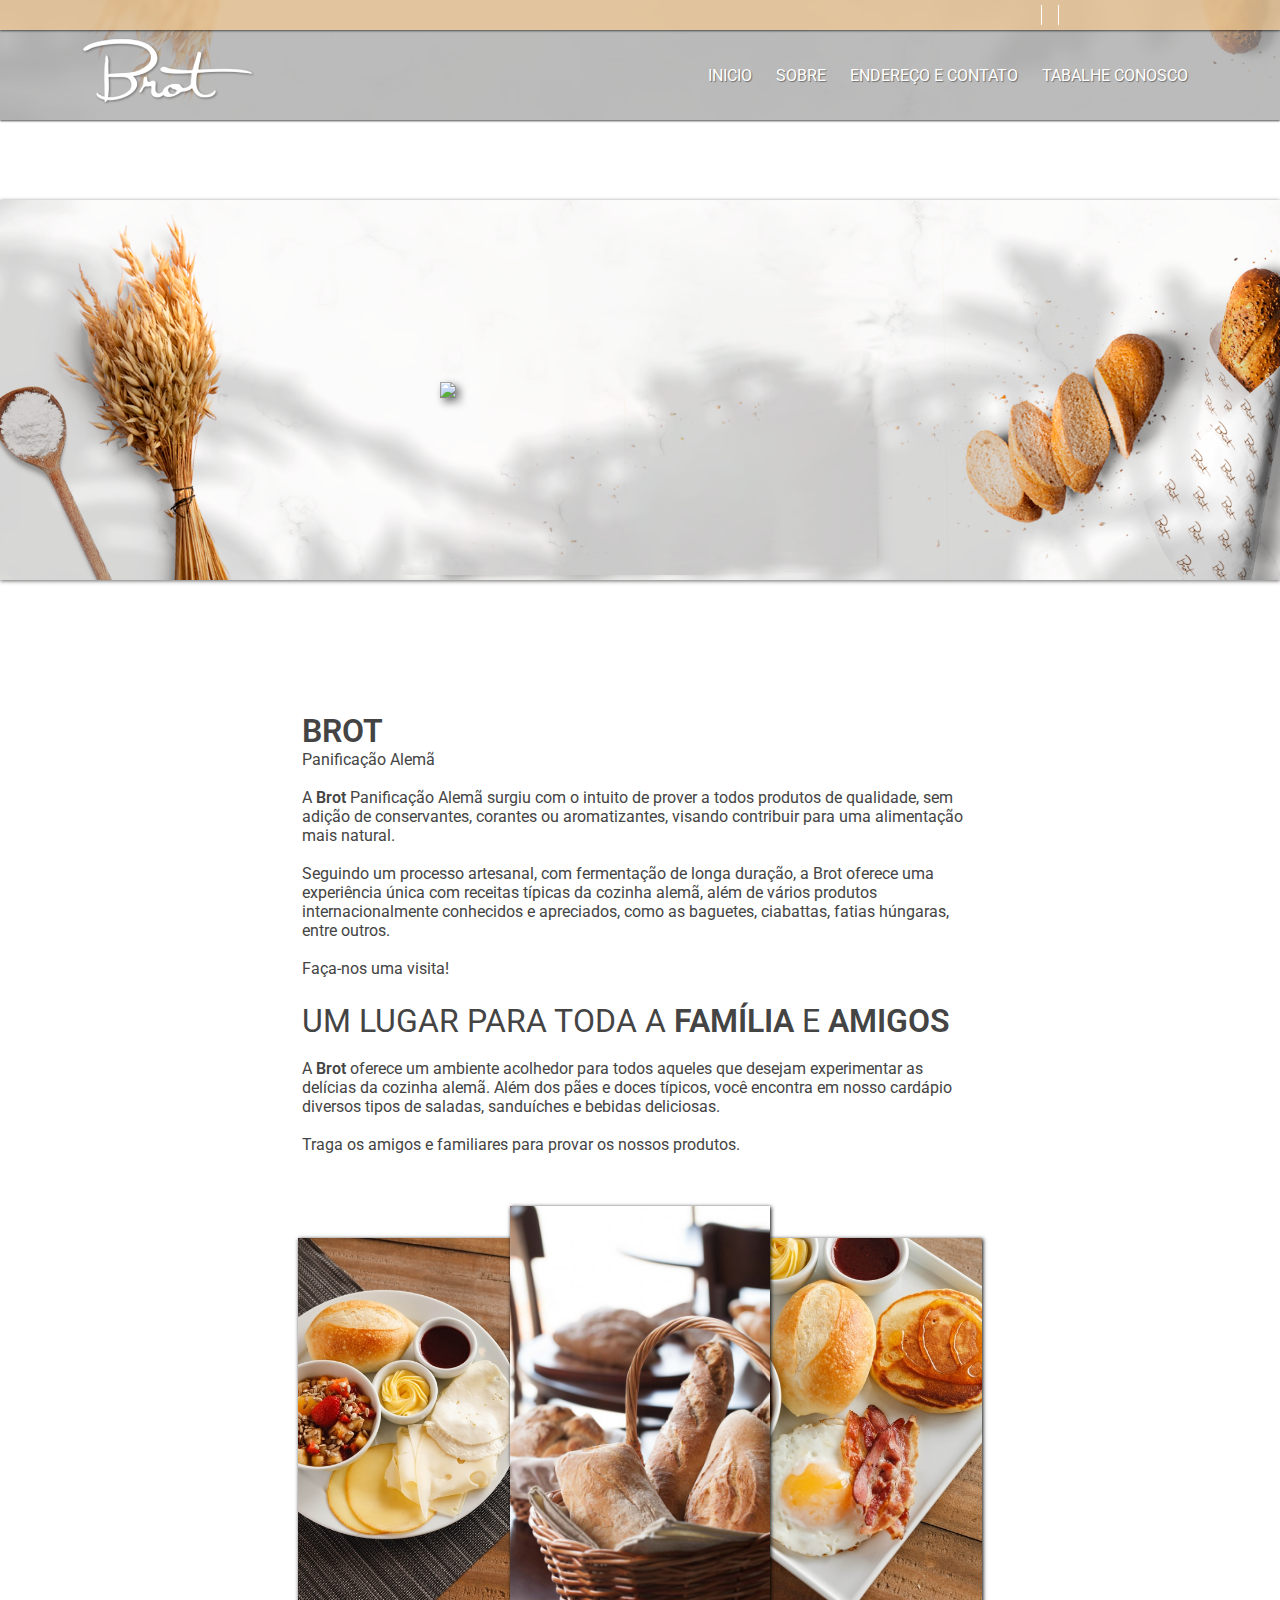
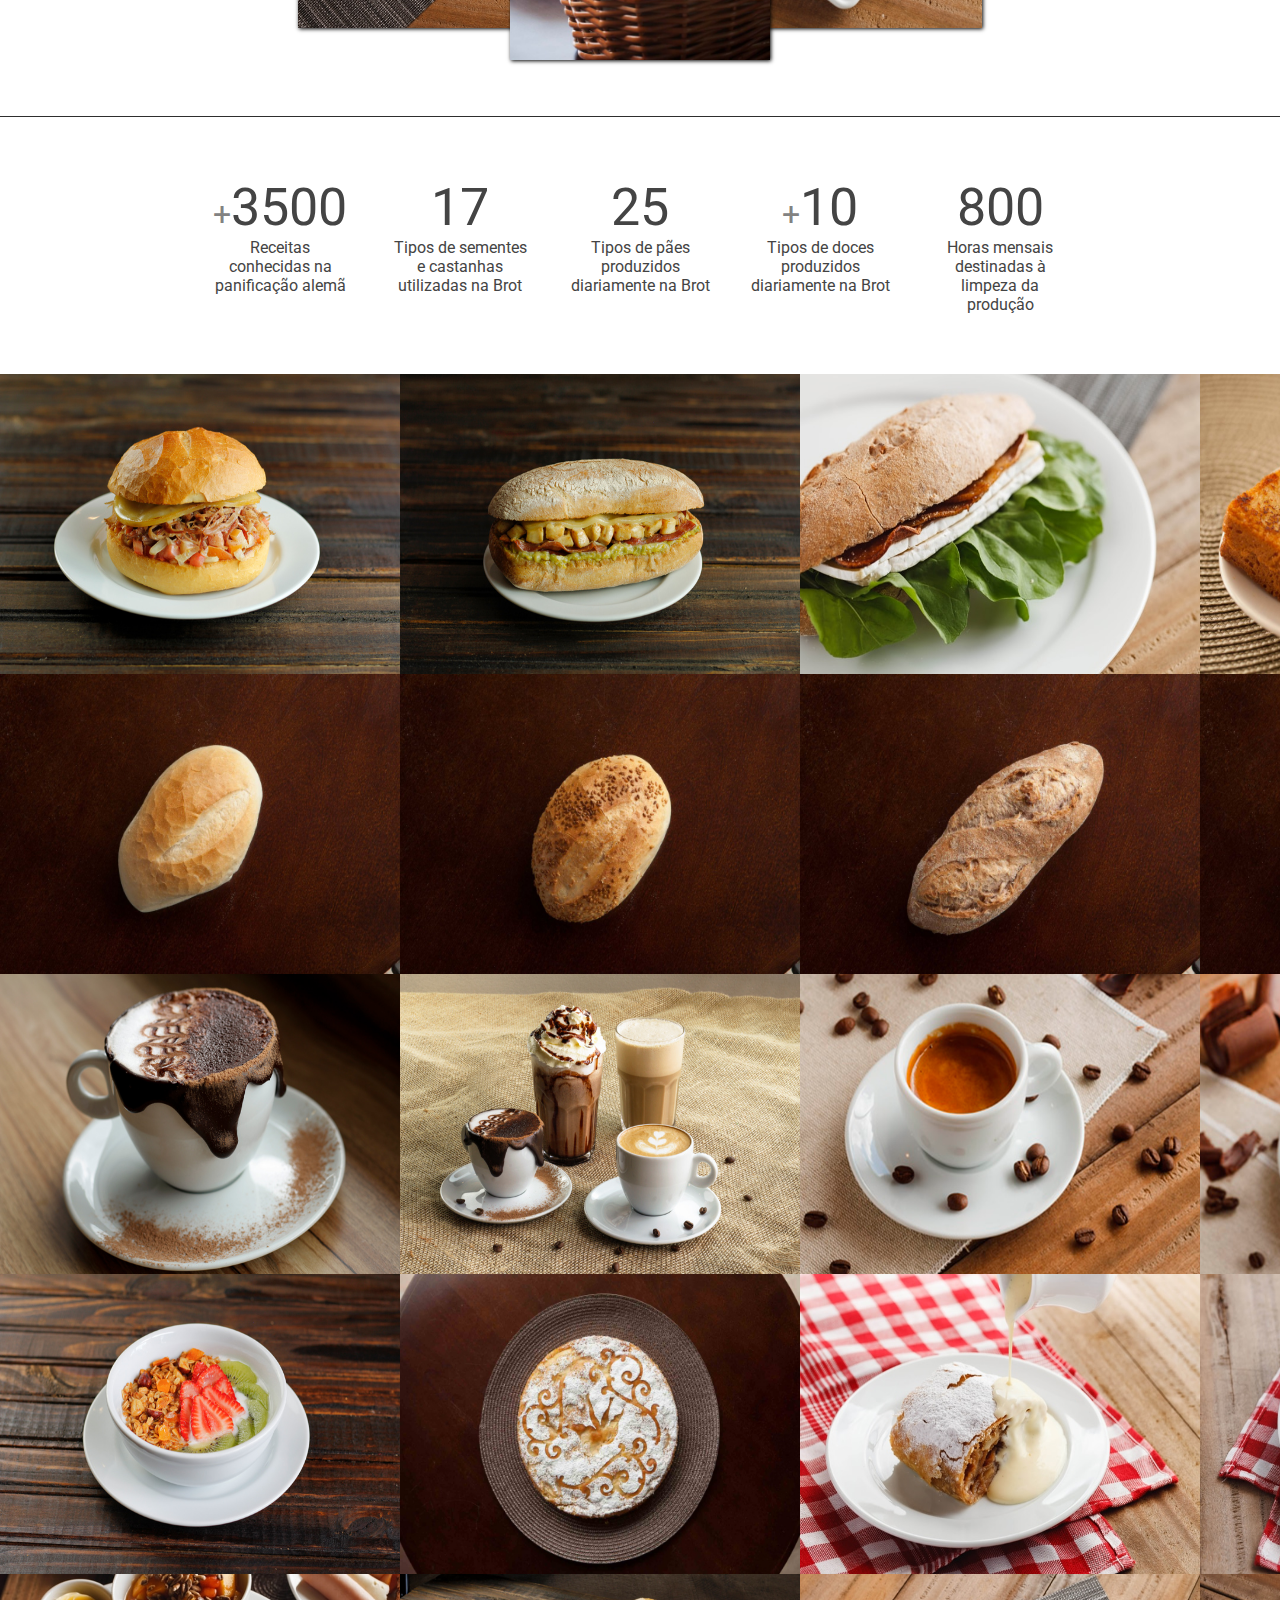
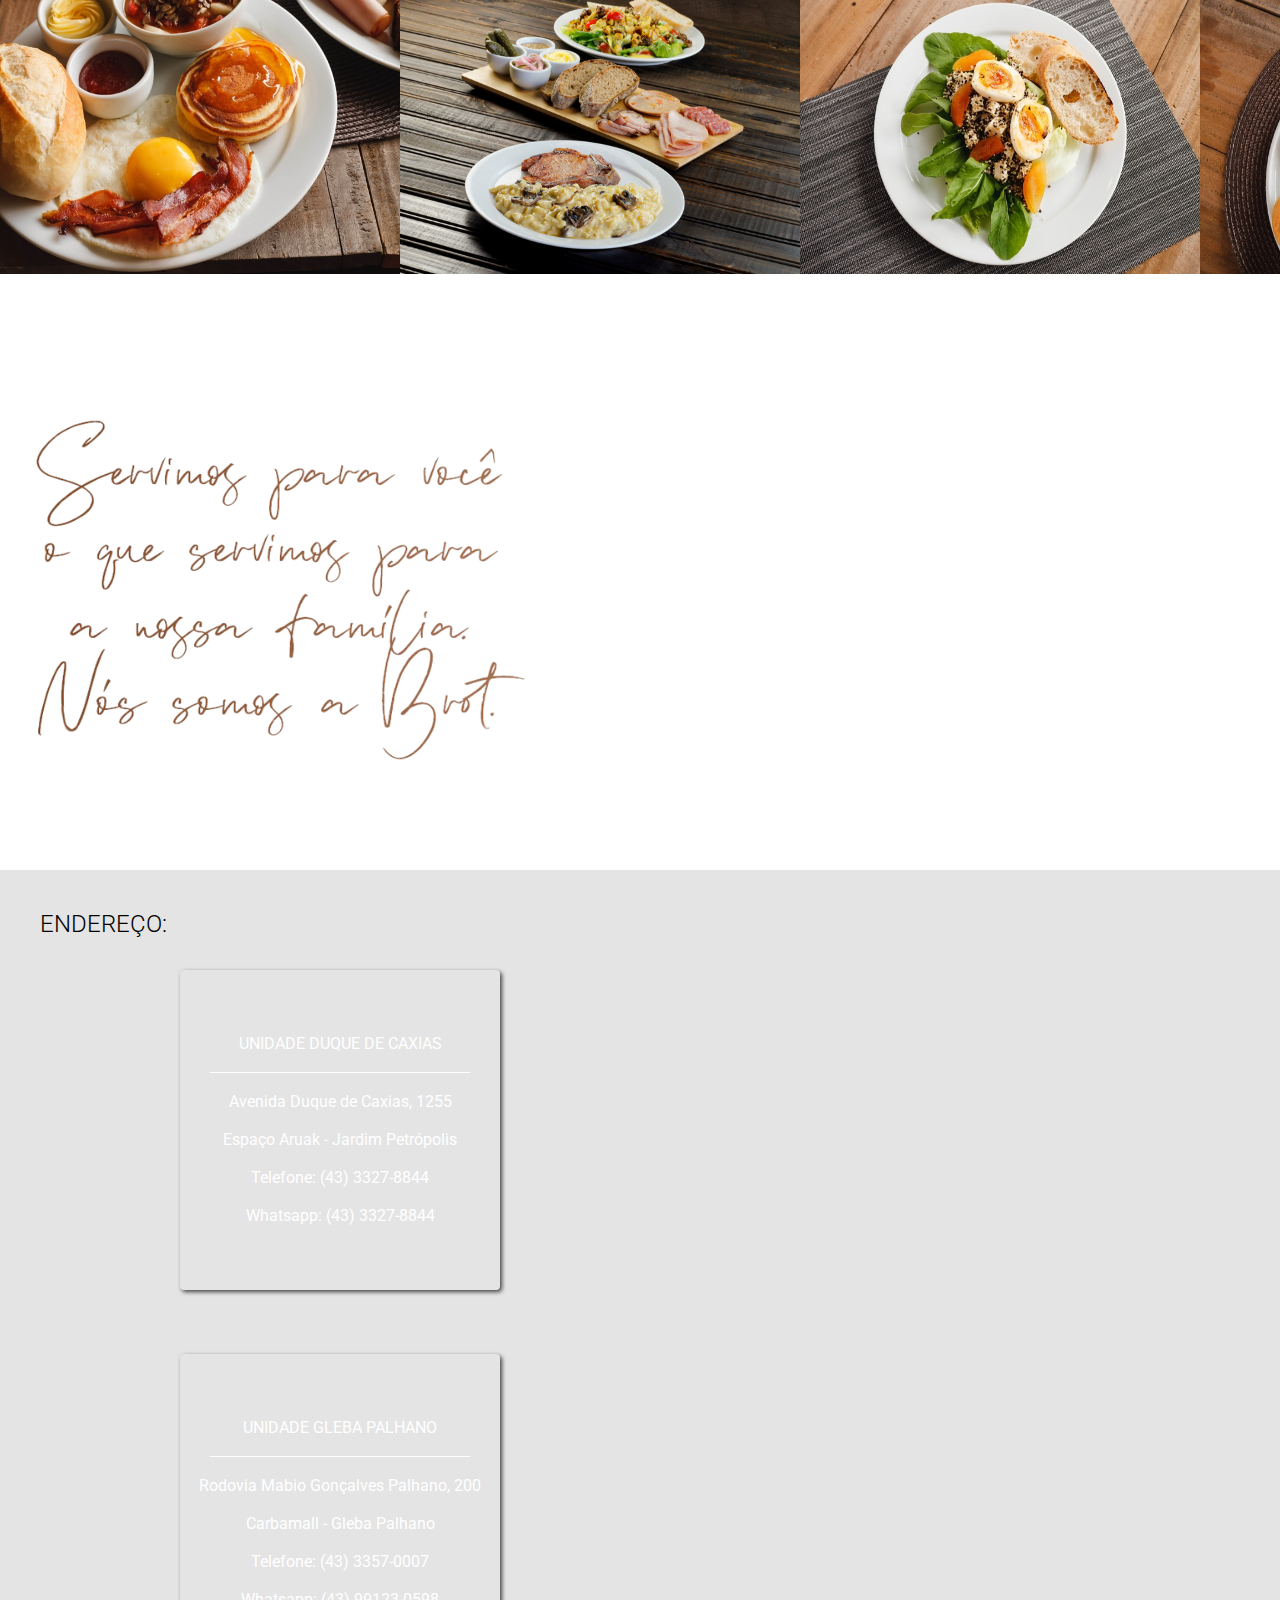
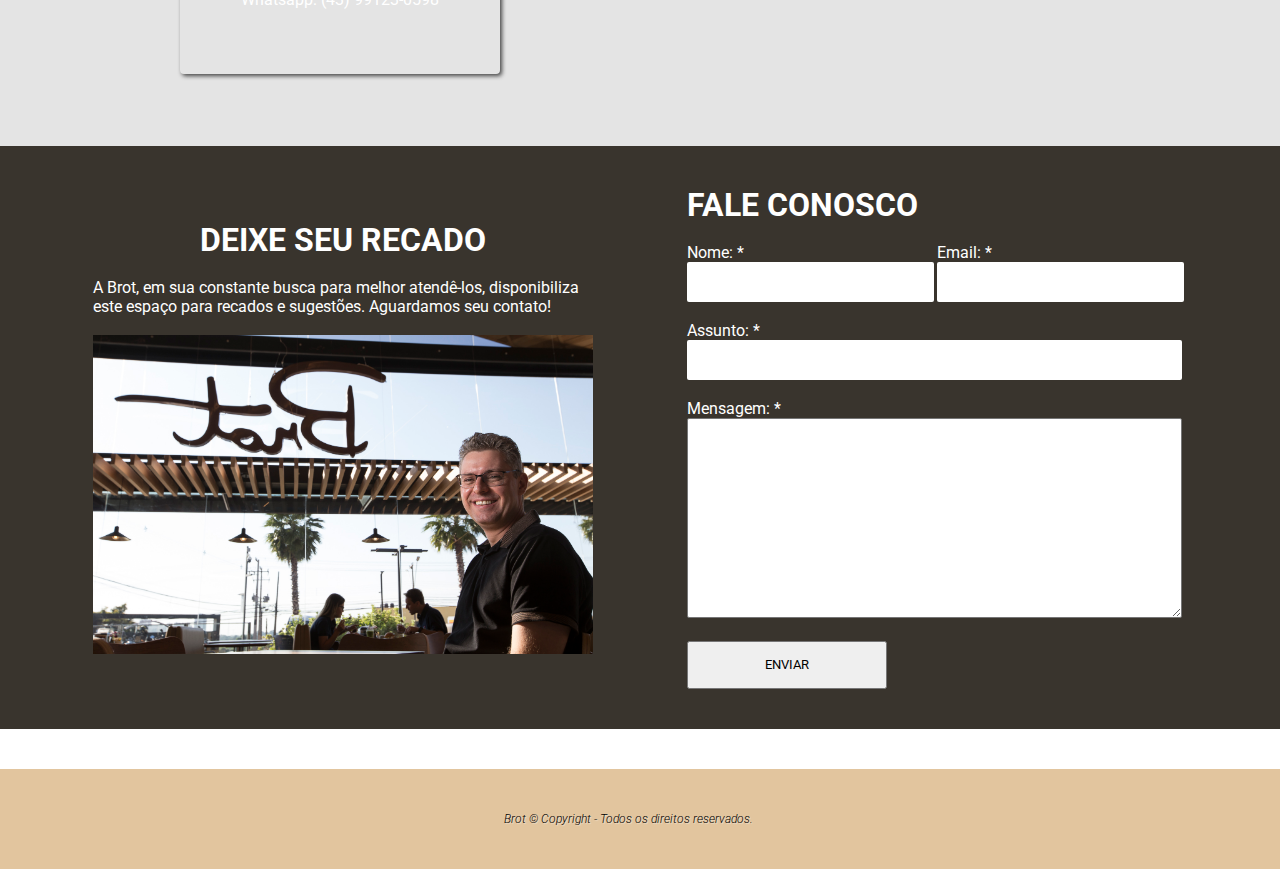
==== index.html @ 43bfd968 "update" ====
<!DOCTYPE html>
<html lang="en">
<head>
    <meta charset="UTF-8">
    <meta http-equiv="X-UA-Compatible" content="IE=edge">
    <meta name="viewport" content="width=device-width, initial-scale=1.0">
    <!-- <meta name="format-detection" content="telephone=no"> -->
    <link rel="stylesheet" href="styles/index.css">
    <link rel="stylesheet" href="https://cdnjs.cloudflare.com/ajax/libs/font-awesome/6.3.0/css/all.min.css" integrity="sha512-SzlrxWUlpfuzQ+pcUCosxcglQRNAq/DZjVsC0lE40xsADsfeQoEypE+enwcOiGjk/bSuGGKHEyjSoQ1zVisanQ==" crossorigin="anonymous" referrerpolicy="no-referrer" />

    <title>Brot - Panificação Alemã</title>
</head>
<body>
    <div class="container-home">
        <nav id="navhome" clas="navbar">
            
            <div id="navbar-top">
                <ul>
                    <li><a href="https://www.facebook.com/brot.londrina"><i class="fa-brands fa-facebook-f"></i></a></li>
                    <div id="division-navtop"></div>
                    <li><a href="https://www.facebook.com/brot.londrina"><i class="fa-brands fa-instagram"></i></a></li>
                    <div id="division-navtop"></div>
                    <li><a href="https://www.facebook.com/brot.londrina"><i class="fa-brands fa-youtube"></i></a></li>
                </ul>
      
            </div>
            <div id="navbar-bottom">
                <div id="navbar-logo">
                    <img src="./assets/imgs/brotWhiteLogo.png"/>
                </div>
                <div id="navbar-list">
                    <ul>
                        <li><a href="#container-home">INICIO</a></li>
                        <li><a href="#content-about">Sobre</a></li>
                        <li><a href="#content-address">Endereço e contato</a></li>
                        <li>Tabalhe Conosco</li>
                    </ul>
                </div>
                <div id="navbar-list-hidden">
                    <i class="fa-solid fa-bars"></i>
                </div>
            </div>
        </nav>

        <div id="content">
            <div id="content-hero">
                <!-- <img src="./assets/imgs/Horarios-madeira.png"> -->
                <img src="./assets/imgs/novoshorarios.png">
                <!-- <img src="./assets/imgs/BrotMob.png"> -->
            </div>


            <div id="content-about">
          
                <div id="content-about-left">
                    <div id="content-about-left-top">
                        <h1><span>BROT</span></h1>
                        <p>Panificação Alemã</p>
                        <br>
                        <p>A <span>Brot</span> Panificação Alemã surgiu com o intuito de prover a todos produtos de qualidade, sem adição de conservantes, corantes ou aromatizantes, visando contribuir para uma alimentação mais natural.
                            <br><br>
                            Seguindo um processo artesanal, com fermentação de longa duração, a Brot oferece uma experiência única com receitas típicas da cozinha alemã, além de vários produtos internacionalmente conhecidos e apreciados, como as baguetes, ciabattas, fatias húngaras,  entre outros.
                            <br><br>
                            Faça-nos uma visita!
                        </p>
                    </div>
                    <div id="content-about-left-bottom">
                        <h1>UM LUGAR PARA TODA A <span>FAMÍLIA</span> E <span>AMIGOS</span></h1>
                        <br>
                        <p>A <span>Brot</span> oferece um ambiente acolhedor para todos aqueles que desejam experimentar as delícias da cozinha alemã. Além dos pães e doces típicos, você encontra em nosso cardápio diversos tipos de saladas, sanduíches e bebidas deliciosas.
                            <br><br>
                            Traga os amigos e familiares para provar os nossos produtos.
                        </p>
                    </div>
                 
            
                  
                </div>
                <div id="content-about-right">
                    <img src="./assets/imgs/plate-about.jpg">
                    <img src="./assets/imgs/bread-about.jpg">
                    <img id="back" src="./assets/imgs/panqueca-about.jpg">
                   
                   
                </div>
          
            </div>
            <div id="division-about"></div>
            <div id="content-about-complement">
                <div id="about-item">
                    <h1><span>+</span>3500</h1>
                    <p>Receitas conhecidas na panificação alemã</p>
                </div>
                <div id="about-item">
                    <h1>17</h1>
                    <p>Tipos de sementes e castanhas utilizadas na Brot</p>
                </div>
                <div id="about-item">
                    <h1>25</h1>
                    <p>Tipos de pães produzidos diariamente na Brot</p>
                </div>
                <div id="about-item">
                    <h1><span>+</span>10</h1>
                    <p>Tipos de doces produzidos diariamente na Brot</p>
                </div>
                <div id="about-item">
                    <h1>800</h1>
                    <p>Horas mensais destinadas à limpeza da produção</p>
                </div>

            </div>

            <div id="content-menu">
                <!-- <p>Nossos lanches</p> -->

                <div id="list-content-menu">
                    <img src="./assets/imgs/Eisbeinsemmel-1249.jpg">
                    <img src="./assets/imgs/Chicken-Avocado.jpg">
                    <img src="./assets/imgs/vegetarisch.jpg">
                    <img src="./assets/imgs/schinkenPaodeForma.jpg" >   
                    <img src="./assets/imgs/ovo_frito.jpg" >
                    <img src="./assets/imgs/Brot-Pork-Burguer.jpg" >
                    <img src="./assets/imgs/bratwurst.jpg" >
                    <img src="./assets/imgs/mortadellasemmel.jpg" >
                    <img src="./assets/imgs/pestogemuse.jpg" >
                    <img src="./assets/imgs/salgadodeSalsichaViena.jpg" >
                    <img src="./assets/imgs/salamibrot.jpg" >
                    <img src="./assets/imgs/leberkassemmel.png" >
                    <img src="./assets/imgs/wienerwurstComMostarda.jpg" >
                    <img src="./assets/imgs/wienerwurstComCatChup.jpg" >
                    <img src="./assets/imgs/bratensemmel.jpg" >
                </div>
                <div id="list-content-menu">
                    <img src="./assets/imgs/paofrances.jpg">
                    <img src="./assets/imgs/paofrancesgergelimSesamsemmel.jpg">
                    <img src="./assets/imgs/baguettenozes.jpg">
                    <img src="./assets/imgs/paointegralSementeGirassol.jpg">
                    <img src="./assets/imgs/paoComMalte.jpg">
                    <img src="./assets/imgs/baguetteCenteio.jpg">
                    <img src="./assets/imgs/baguette.jpg">
                    <img src="./assets/imgs/paodeForma.jpg">
                    <img src="./assets/imgs/paoIntegraldeBatata.jpg">
                    <img src="./assets/imgs/panetonefrutas.jpg">
                    <img src="./assets/imgs/chocotone.jpg">
                </div>
                <div id="list-content-menu">
                    <img src="./assets/imgs/Chocolate-Quente.jpg" >
                    <img src="./assets/imgs/Cafes.jpg" >              
                   
                    
                    <img src="./assets/imgs/cafenormal.png" >              
                    <img src="./assets/imgs/cappuchino.png" >              
                    <img src="./assets/imgs/cafesGelados.jpg" >
                    <img src="./assets/imgs/sucosSmoothies.jpg.png" >
                    <img src="./assets/imgs/Sucos.jpg" >
                    <img src="./assets/imgs/Cafe.jpg" >
                </div>
                <div id="list-content-menu">
                    <img src="./assets/imgs/iogurtegranola.jpg" >
                    <img src="./assets/imgs/bolodeMaca.jpg" >
                    <img src="./assets/imgs/strudelmaca.jpg" >
                    <img src="./assets/imgs/kaiserschmarrn.jpg" >
                    <img src="./assets/imgs/bolomorango.jpg" >
                    <img src="./assets/imgs/bolobanana.jpg" >
                    <img src="./assets/imgs/iogurtegran.png" >
                </div>
                <div id="list-content-menu">
                    <img src="./assets/imgs/panquecaamericana.jpg" >
                    <img src="./assets/imgs/brunch.jpg" >
                    <img src="./assets/imgs/quinoasalat.jpg" >
                    <img src="./assets/imgs/combo.jpg" >
                    <img src="./assets/imgs/cafecompleto.jpg" >

                    
                </div>
            </div>



            <div id="content-video">
                <img id="escrita" src="./assets/imgs/Text2.png">
                <iframe width="680" height="420" src="https://www.youtube.com/embed/-ZihiBGHAbg" frameborder="0" allow="accelerometer; autoplay; encrypted-media; gyroscope; picture-in-picture" allowfullscreen></iframe>

            </div>

            <div id="content-address">
                <h2>ENDEREÇO:</h2>
                <div id="content-address-imgs">
                    <div id="content-address-duque">
                        <div id="content-lousa">
                            <p>UNIDADE DUQUE DE CAXIAS</p>
                            <br>
                            <div id="division-lousa"></div>
                            <br>
                            <p>Avenida Duque de Caxias, 1255</p>
                            <br>
                            <p>Espaço Aruak - Jardim Petrópolis</p>
                            <br>
                            <p><i class="fa-solid fa-phone"></i> Telefone: (43) 3327-8844</p>
                            <br>
                            <p><i class="fa-brands fa-whatsapp"></i> Whatsapp: (43) 3327-8844</p>

                        </div>
              
                        <iframe src="https://www.google.com/maps/embed?pb=!1m18!1m12!1m3!1d7327.202552460159!2d-51.15732086511231!3d-23.330221200000004!2m3!1f0!2f0!3f0!3m2!1i1024!2i768!4f13.1!3m3!1m2!1s0x94eb43135034b8a1%3A0x1718d70eb8b4a6a7!2sBrot%20Restaurante%20e%20Panifica%C3%A7%C3%A3o%20Alem%C3%A3!5e0!3m2!1spt-BR!2sbr!4v1679002321668!5m2!1spt-BR!2sbr" width="600" height="300" style="border:0;" allowfullscreen="" loading="lazy" referrerpolicy="no-referrer-when-downgrade"></iframe>
                    </div>
                    <div id="content-address-palhano">
                        <div id="content-lousa">
                            <p>UNIDADE GLEBA PALHANO</p>
                            <br>
                            <div id="division-lousa"></div>
                            <br>
                            <p>Rodovia Mabio Gonçalves Palhano, 200</p>
                            <br>
                            <p>Carbamall - Gleba Palhano</p>
                            <br>
                            <p><i class="fa-solid fa-phone"></i> Telefone: (43) 3357-0007</p>
                            <br>
                            <p><i class="fa-brands fa-whatsapp"></i> Whatsapp: (43) 99123-0598</p>

                        </div>
                        <iframe src="https://www.google.com/maps/embed?pb=!1m14!1m8!1m3!1d7326.762682960271!2d-51.185816!3d-23.338195!3m2!1i1024!2i768!4f13.1!3m3!1m2!1s0x94eb5cca6d7da28d%3A0x966e1239555a9975!2sCarrefour%20Hipermercado%20Londrina!5e0!3m2!1spt-BR!2sbr!4v1679002800292!5m2!1spt-BR!2sbr" width="600" height="300" style="border:0;" allowfullscreen="" loading="lazy" referrerpolicy="no-referrer-when-downgrade"></iframe>
                    </div>
                   

                </div>
                
            </div>
            <div id="content-recado">
                <div id="content-recado-left">
                    <h1>DEIXE SEU RECADO</h1>
                    <br>
                    <p>A Brot, em sua constante busca para melhor atendê-los, disponibiliza este espaço para recados e sugestões. Aguardamos seu contato!</p>
                   
                    <br>
                    <img src="./assets/imgs/brotRecado.jpg">
                </div>
                <div id="content-recado-right">
                    <form>
                        <h1>FALE CONOSCO</h1>
                        <br>
                        <div id="name-email">
                            <label for="">Nome: * 
                                <input type="text">
                            </label>
                            <label for="">Email: * 
                                <input type="email">
                            </label>
                        </div>
                        <br>
                        <label for="">Assunto: * 
                            <input type="text">
                        </label>
                        <br>
                        <label for="">Mensagem: * 
                            <textarea></textarea>
                        </label>
                        <br>
                        <button id="form-btn" type="submit">ENVIAR</button>
                    </form>
                </div>
    
            </div>



        </div>

        <footer>
            <p>Brot © Copyright - Todos os direitos reservados.</p>

            <i class="fa-brands fa-facebook-f"></i>

            <i class="fa-brands fa-instagram"></i>
           
            <i class="fa-brands fa-youtube"></i>
        </footer>
    </div>
    
</body>
</html>
---- styles/index.css ----
@import url('https://fonts.googleapis.com/css2?family=Roboto:ital,wght@0,100;0,300;0,400;0,500;0,700;0,900;1,100;1,300;1,400;1,500;1,700;1,900&display=swap');

* {
    font-family: 'Roboto';
    margin: 0;
    padding: 0;
    scroll-behavior: smooth;
    box-sizing: border-box;
}

#navhome {
    width: 100%;
 background: url(../assets/imgs/Bannercontrario.png);
 background-size: cover;
 background-position: bottom;
    height: 120px;
    box-shadow: 0px 1px 2px rgba(0, 0, 0, 0.7);
}

#navbar-top {

    display: flex;
    background-color: rgba(223, 191, 148, 0.9);
    width: 100%;
    height: 30px;
    box-shadow: 0px 1px 2px rgba(0, 0, 0, 0.6);
    backdrop-filter: blur(2px);
    justify-content: right;
}

#navbar-top ul { 
font-size: 16px;
display: flex; 
color: white; 
display: flex;
justify-content: center;
align-items: center;
margin-right: 16vw;
}
#navbar-top ul #division-navtop {
    width: 1px;     
    height: 20px;
    background-color: white;
}
#navbar-top ul li {padding: 8px; list-style: none; cursor: pointer;}

#navbar-bottom {
    display: flex;
    width: 100%;
    align-items: center;
    justify-content: center;
    height: 90px;
    /* background-color: orange; */
    justify-content: space-between;
    padding: 0px 80px;
    background-color: rgba(160, 160, 160, 0.7);
    
}

#navbar-logo {
    /* background-color: red; */
    height: 100%;
    /* width: 300px; */
}
#navbar-logo img {
    width: 200px;
    filter: drop-shadow(1px 1px 1px rgba(0, 0, 0, 0.4));
}

#navbar-list {
    display: flex;
    /* background-color: purple; */
    height: 100%;
    align-items: center;
    justify-content: center;
    color: white;

}
#navbar-list ul {
    display: flex; height: 100%;
/* background-color: green; */
align-items: center;
}
#navbar-list ul li {
    text-transform: uppercase;
    list-style: none;
    padding: 12px;
    /* background-color: white; */
    display: flex;
    justify-content: center;
    height: 100%;
    align-items: center ;
    text-shadow: 1px 1px 1px rgba(0, 0, 0, 0.4);
    transition: 0.4s;
}
#navbar-list ul li:hover {
    background-color: rgba(245, 245, 245, 0.5);
}
#navbar-list ul li a {
    color: white;
    text-decoration: none;
}

#navbar-list-hidden {
    display: none;
    color: white;
    font-size: 24px;
    text-shadow: 1px 1px 1px rgba(0, 0, 0, 0.4);
}


#content {
    /* background-color: red; */
    width: 100%;
    display: flex;
    flex-wrap: wrap;
    justify-content: center;
    /* height: 100px; */
}


#content-hero {
    margin-top: 80px;
    display: flex;
    justify-content: center;
    align-items: center;
    width: 100%;
    /* box-shadow: 0px -2px 4px rgba(0, 0, 0, 0.6); */
    box-shadow: 0px 1px 4px rgba(0, 0, 0, 0.6);
    height: 380px;
    /* border-top: 1px solid rgba(15, 15, 15, 0.4); */
    background-repeat: no-repeat;
    background: url(../assets/imgs/Bannernormal.png);
    background-position: center;
    background-size: cover;
    /* overflow-x:scroll; */
    transition: 0.4s;
    

}

#content-hero img {
    width: 400px;
    filter: drop-shadow(4px 4px 4px rgba(0, 0, 0, 0.615));
    transition: 0.4s;

}
/* #content-hero img:hover {
    scale: 1.2;
} */

#content-about {
    width: 100%;
    display: flex;
    flex-wrap: wrap;
    justify-content: space-evenly;
    /* align-items: center; */
    padding: 80px;
    margin-top: 40px;
    /* background-color: rgba(223, 191, 148, 0.4); */
    /* flex-direction: column; */
}
#content-about-first {display: flex;flex-wrap: wrap;}
#content-about-left, #content-about-right {
    display: flex;
    flex-direction: column;
    max-width: 700px;
    /* text-align: justify; */
    /* margin: 24px; */
    color: rgb(68, 68, 68)
}
#content-about-left-top, #content-about-left-bottom {
    margin: 12px;
    /* background-color: red; */
}
#content-about-right {
    display: flex;
    align-items: center;
    flex-direction: row;
    justify-content: center;
    
    /* background-color: rgba(255, 0, 0, 0.598); */
    width: 800px;
}
#content-about-right img {
    width: 260px;
    margin: -24px;
    box-shadow: 1px 1px 4px black;
    transition: 0.4s;
}
#content-about-right img:hover {
    scale: 1.2;
}

#content-about-left h1, #content-about-right h1 {font-weight: 400;}
#content-about-left h1 span, #content-about-right h1 span {font-weight: 600;}
#content-about-left p span, #content-about-right p span {font-weight: 600;}

#division-about {
    width: 100%;
    height: 1px;
    background-color: rgb(46, 46, 46);
}

#content-about-complement {
    width: 100%;
    color: rgb(68, 68, 68);
    display: flex;
    justify-content: center;
    margin-top: 40px;
    flex-wrap: wrap;
}
#about-item {
    width: 140px;
    text-align: center;
    margin: 20px;
    transition: 0.4s;
}

#about-item:hover {
    scale: 1.2;
}

#about-item h1 {
    font-size: 52px;
    font-weight: 400;
}

#about-item h1 span {
    font-size: 32px;
      color: rgb(130, 130, 130);
}







#content-menu {
    display: flex;
    width: 100%;
    flex-direction: column;
    /* height: 500px; */
    background-color: antiquewhite;
    margin-top: 40px;
    /* align-items: center; */
}
#content-menu p {margin: 24px}
#list-content-menu {
    display: flex;
    overflow-x: scroll;
}
#list-content-menu img {
    width: 400px;
    height: 300px;
}
#content-video {
    width: 100%;
    /* background-color: rgba(223, 191, 148, 0.4); */
    /* background: url(../assets/imgs/bread-1.jpg); */
    background-repeat: no-repeat;
    background-size: cover;
    display: flex;
    justify-content: space-evenly;
    margin-top: 40px;
    align-items: center;
    flex-wrap: wrap;
    /* box-shadow: 0px 2px 4px rgba(0, 0, 0, 0.6), inset 0px 2px 0px rgba(0, 0, 0, 0.13); */
}
#back {z-index: -1;}
#escrita {
    width: 500px;
    margin-top: 40px;

}
#content-video iframe {
    margin: 48px 0px;
}
#content-address {
    width: 100%;
    display: flex;
    flex-direction: column;
    /* align-items: center; */
    flex-wrap: wrap;
    justify-content: center;
    padding: 40px 40px;
    margin-top: 40px;
    background-color: rgb(228, 228, 228);
}
#content-address h2 {
    font-weight: 300;
    font-size: 24px;
}
#content-lousa {
    border-radius: 4px;
    background: url(../assets/imgs/lousa.png);
    background-size: cover;
    width: 320px;
    height: 320px;
    box-shadow: 2px 2px 4px rgba(0, 0, 0, 0.7);
    margin: 32px 48px;
    color: white;
    display: flex;
    flex-direction: column;
    text-align: center;

}
#division-lousa {
width: 260px;
height: 1px;
background-color: rgb(255, 255, 255);

}
#content-address img{
    border-radius: 4px;
    width: 350px;
    box-shadow: 2px 2px 4px rgba(0, 0, 0, 0.7);
    margin: 32px 48px;
}
#content-address-imgs {
    width: 100%;
    display: flex;
    flex-direction: column;
    /* background-color: red; */
    justify-content: center;
    flex-wrap: wrap;
    align-items: center;
}
#content-address-imgs div {
    display: flex;
    align-items: center;
    flex-wrap: wrap;
    justify-content: center;
}


#content-recado {
    width: 100%;
    background-color: #39342d;
    color: white;
    padding: 40px 0px;
    display: flex;
    align-items: center;
    justify-content: space-evenly;
    flex-wrap: wrap;

}
#content-recado-right form {
    display: flex;
    flex-direction: column;
    /* background-color: red; */
    width: 500px;
}
#content-recado-left {
    display: flex;
    flex-direction: column;
    justify-content: center;
    align-items: center;

    max-width: 500px;
    /* background-color: red; */
}
#content-recado-left img {
    width: 500px;
}
#name-email {display: flex;}
#name-email label {
    display: flex;
    flex-direction: column;

    width: 100%;

}
#name-email label input {
    width: 10%;
    height: 40px;
    border: none;
    border-radius: 2px;
    
}
#content-recado-right form label input {
    height: 40px;
    border: none;
    width: 99%;
    border-radius: 2px;
}

#content-recado-right form label textarea{ 
    width: 99%;
    border-radius: 2px;
    height: 200px;
}

#content-recado-right form button {
    height: 48px;
    width: 200px;
}

footer {
    width: 100%;
    height: 100px;
    margin-top: 40px;
    background-color: rgba(223, 191, 148, 0.9);
    /* color: white; */
    display: flex;
    justify-content: center;
    align-items: center;
    font-weight: 300;
    font-size: 12px;
    font-style: italic;
    text-shadow: 1px 1px 1px rgba(255, 255, 255, 0.5);
}
footer i {
    margin: 4px;
}
#list-content-menu::-webkit-scrollbar {

    width: 10px;
    height: 8px;
    background-color: #f5f5f5;
    /* border-radius: 0px; */
  }
  
  #list-content-menu::-webkit-scrollbar-thumb {
    background-color:  rgba(223, 191, 148, 0.9);
    /* border-radius: 10px; */
  }
  
  #list-content-menu::-webkit-scrollbar-thumb:hover {
    background-color: #cd9f7a;
  }
  
  @media only screen and (max-width: 1560px) {  
    #content-about-right img {

        margin-top: 40px;
    }
  }
@media only screen and (max-width: 1200px) {    
    #content-hero {
    height: 380px;
    } 
}

@media only screen and (max-width: 800px) { 
    #navbar-list ul{
        display: none;
    }
    #navbar-list-hidden {
        display: flex;
    }
    #content-hero {
        height: 300px;
    }
    #content-hero img {
        width: 320px;
    }
    #content-video {
        /* scale: 0.8; */
    }
    #escrita {
        width: 75%;
        margin-top: 40px;

    }
    #navbar-bottom {
        padding: 0px 40px;
    }
    #content-address-imgs div iframe{
        width: 400px;
    }
    #content-about {
        padding: 40px
    }
    #content-about-right img {
        width: 196px;
        margin-top: 40px;
    }

}

@media only screen and (max-width: 500px) {
    #content-hero {
        height: 180px;
        margin-top: 120px;
        /* box-shadow: 0px 0px 0px black; */
    }
    #content-menu {margin-top: 80px;}
    #content-hero img {
        width: 280px;
    }

    #content-video {margin-top: 40px;}
    #content-address img{
        width: 300px;
        margin: 20px 0px;
    }
    #escrita {
        width: 90%;
        scale: 1;
    }
    #content-address-imgs div iframe{
        width: 300px;
    }
    #content-address{  
        padding: 12px 12px;
    }
    #content-about {
        margin-top: 80px;
    }
    #content-about-right img {
        width: 140px;
    }
    #content-lousa {
        margin: 32px 0px;
        width: 280px;
        height: 280px;
    }
    #content-recado-left img {
        width: 350px;
    }
    #content-recado-right form {

        width: 350px;
    }
}
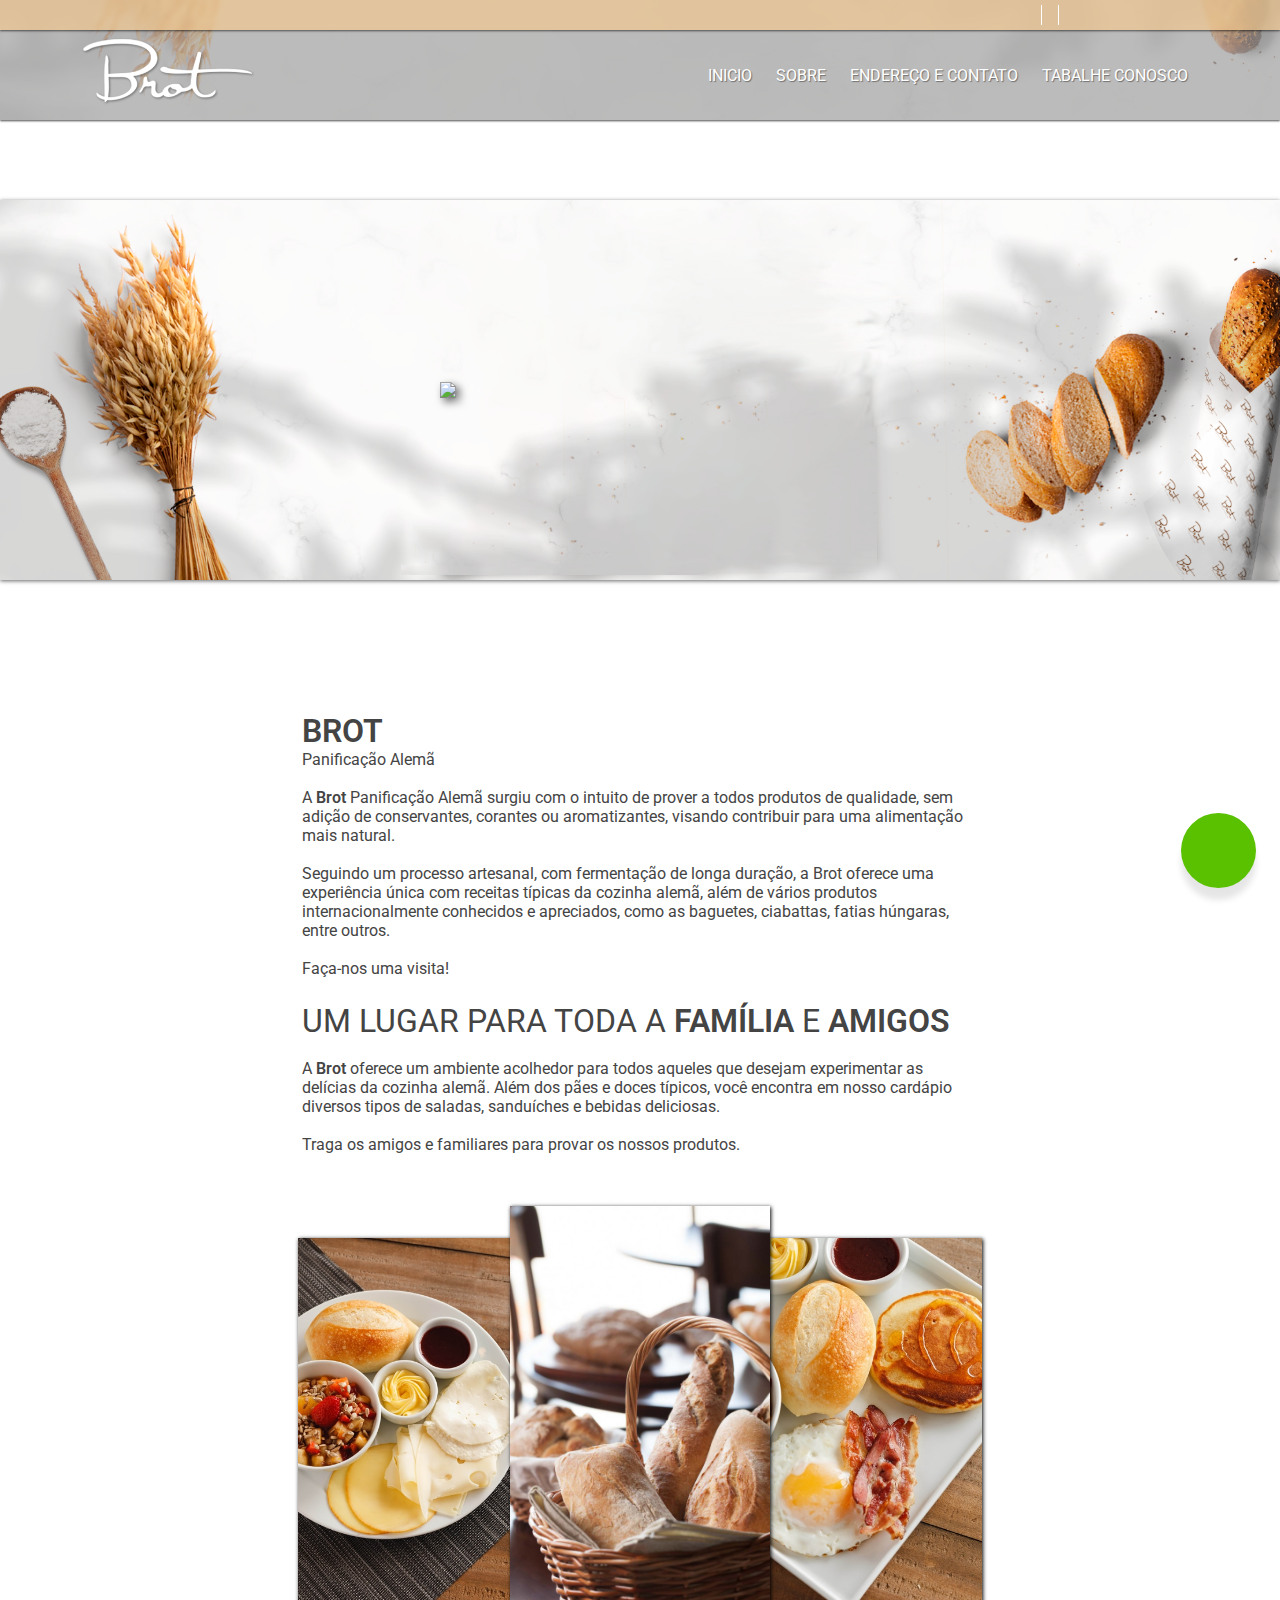
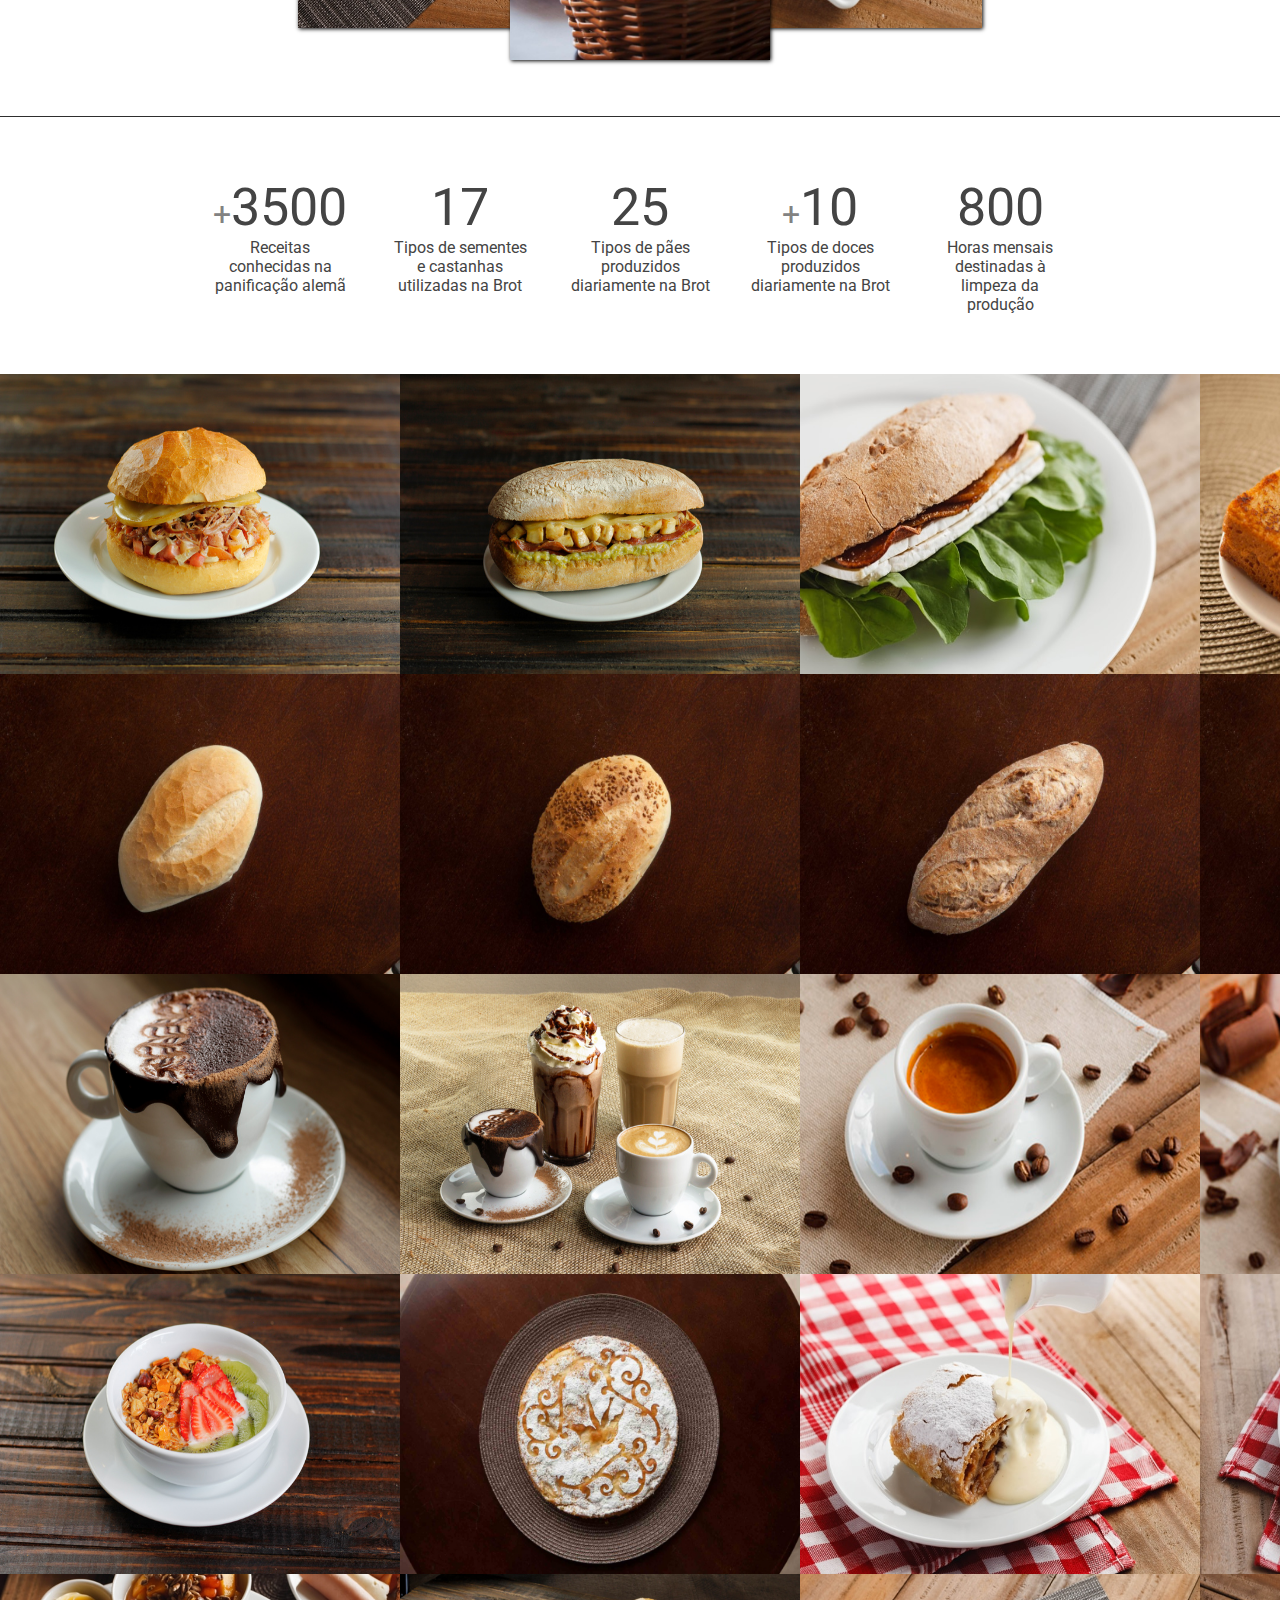
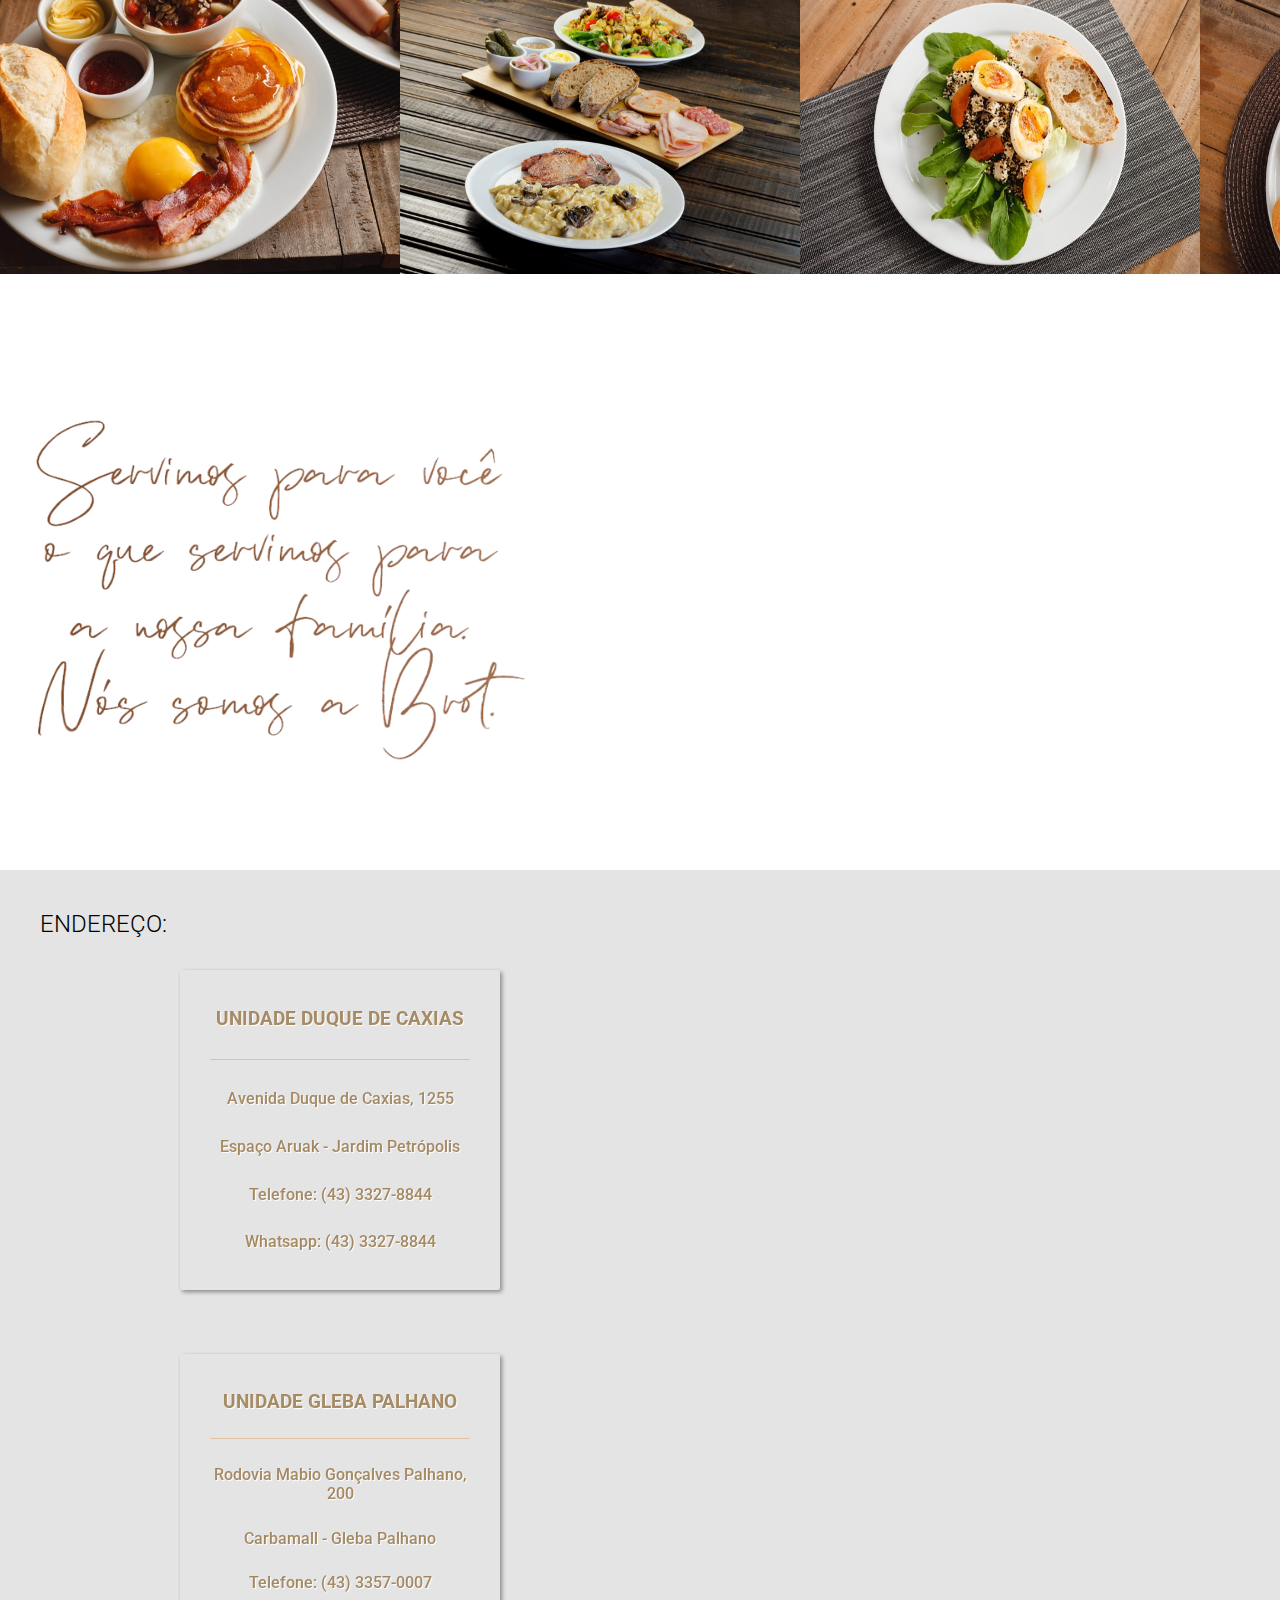
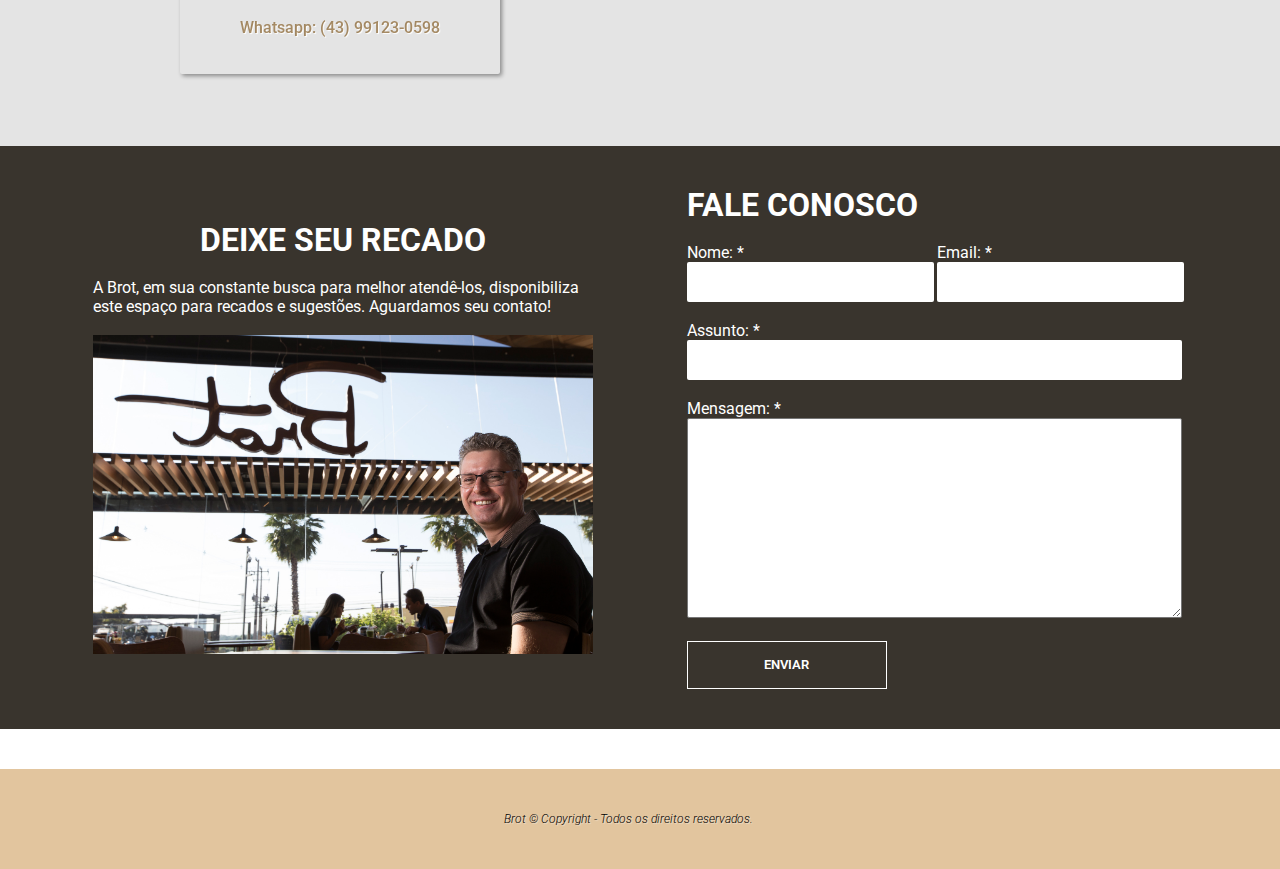
==== commit 97d7aece: "updatewhatsapp" ====
--- a/index.html
+++ b/index.html
@@ -11,6 +11,7 @@
     <title>Brot - Panificação Alemã</title>
 </head>
 <body>
+
     <div class="container-home">
         <nav id="navhome" clas="navbar">
             
@@ -18,9 +19,9 @@
                 <ul>
                     <li><a href="https://www.facebook.com/brot.londrina"><i class="fa-brands fa-facebook-f"></i></a></li>
                     <div id="division-navtop"></div>
-                    <li><a href="https://www.facebook.com/brot.londrina"><i class="fa-brands fa-instagram"></i></a></li>
+                    <li><a href="https://www.instagram.com/brot.londrina/"><i class="fa-brands fa-instagram"></i></a></li>
                     <div id="division-navtop"></div>
-                    <li><a href="https://www.facebook.com/brot.londrina"><i class="fa-brands fa-youtube"></i></a></li>
+                    <li><a href="https://www.youtube.com/@brotpanificacaoalema5054/videos"><i class="fa-brands fa-youtube"></i></a></li>
                 </ul>
       
             </div>
@@ -188,36 +189,40 @@
                 <div id="content-address-imgs">
                     <div id="content-address-duque">
                         <div id="content-lousa">
-                            <p>UNIDADE DUQUE DE CAXIAS</p>
-                            <br>
-                            <div id="division-lousa"></div>
-                            <br>
-                            <p>Avenida Duque de Caxias, 1255</p>
-                            <br>
-                            <p>Espaço Aruak - Jardim Petrópolis</p>
-                            <br>
-                            <p><i class="fa-solid fa-phone"></i> Telefone: (43) 3327-8844</p>
-                            <br>
-                            <p><i class="fa-brands fa-whatsapp"></i> Whatsapp: (43) 3327-8844</p>
-
+                            <div id="lousabg">
+                                <h3>UNIDADE DUQUE DE CAXIAS</h3>
+                           
+                                <div id="division-lousa"></div>
+                           
+                                <p>Avenida Duque de Caxias, 1255</p>
+                           
+                                <p>Espaço Aruak - Jardim Petrópolis</p>
+                           
+                                <p><i class="fa-solid fa-phone"></i> Telefone: (43) 3327-8844</p>
+                           
+                                <p><i class="fa-brands fa-whatsapp"></i> Whatsapp: (43) 3327-8844</p>
+                    
+                   
+                            </div>
                         </div>
               
                         <iframe src="https://www.google.com/maps/embed?pb=!1m18!1m12!1m3!1d7327.202552460159!2d-51.15732086511231!3d-23.330221200000004!2m3!1f0!2f0!3f0!3m2!1i1024!2i768!4f13.1!3m3!1m2!1s0x94eb43135034b8a1%3A0x1718d70eb8b4a6a7!2sBrot%20Restaurante%20e%20Panifica%C3%A7%C3%A3o%20Alem%C3%A3!5e0!3m2!1spt-BR!2sbr!4v1679002321668!5m2!1spt-BR!2sbr" width="600" height="300" style="border:0;" allowfullscreen="" loading="lazy" referrerpolicy="no-referrer-when-downgrade"></iframe>
                     </div>
                     <div id="content-address-palhano">
                         <div id="content-lousa">
-                            <p>UNIDADE GLEBA PALHANO</p>
-                            <br>
+                            <div id="lousabg">
+                            <h3>UNIDADE GLEBA PALHANO</h3>
+                       
                             <div id="division-lousa"></div>
-                            <br>
+                       
                             <p>Rodovia Mabio Gonçalves Palhano, 200</p>
-                            <br>
+                       
                             <p>Carbamall - Gleba Palhano</p>
-                            <br>
+                       
                             <p><i class="fa-solid fa-phone"></i> Telefone: (43) 3357-0007</p>
-                            <br>
+                       
                             <p><i class="fa-brands fa-whatsapp"></i> Whatsapp: (43) 99123-0598</p>
-
+                            </div>
                         </div>
                         <iframe src="https://www.google.com/maps/embed?pb=!1m14!1m8!1m3!1d7326.762682960271!2d-51.185816!3d-23.338195!3m2!1i1024!2i768!4f13.1!3m3!1m2!1s0x94eb5cca6d7da28d%3A0x966e1239555a9975!2sCarrefour%20Hipermercado%20Londrina!5e0!3m2!1spt-BR!2sbr!4v1679002800292!5m2!1spt-BR!2sbr" width="600" height="300" style="border:0;" allowfullscreen="" loading="lazy" referrerpolicy="no-referrer-when-downgrade"></iframe>
                     </div>
@@ -277,5 +282,16 @@
         </footer>
     </div>
     
+    <div id="popupwhats">
+        <i class="fa-brands fa-whatsapp">
+            <div id='popupwhatsmodal'>
+                <div id="popupwhatsmodal-header"></div>
+            </div>
+        </i>
+    </div>
+
 </body>
+
+
+<script src="./scripts/app.js"></script>
 </html>--- a/styles/index.css
+++ b/styles/index.css
@@ -43,6 +43,7 @@
     background-color: white;
 }
 #navbar-top ul li {padding: 8px; list-style: none; cursor: pointer;}
+#navbar-top ul li a {color: white}
 
 #navbar-bottom {
     display: flex;
@@ -292,24 +293,39 @@
     font-weight: 300;
     font-size: 24px;
 }
+#lousabg p {
+    font-weight: 500;
+}
 #content-lousa {
-    border-radius: 4px;
-    background: url(../assets/imgs/lousa.png);
+    border-radius: 2px;
+    background: url(../assets/imgs/bg6.png);
     background-size: cover;
     width: 320px;
     height: 320px;
-    box-shadow: 2px 2px 4px rgba(0, 0, 0, 0.7);
+    box-shadow: 2px 2px 4px rgba(0, 0, 0, 0.4);
     margin: 32px 48px;
-    color: white;
+    color:  rgba(131, 92, 38, 0.7);
+    text-shadow: 1px 1px 1px rgba(255, 255, 255, 1);
     display: flex;
     flex-direction: column;
     text-align: center;
 
 }
+#lousabg {
+    display: flex;
+    /* background-color: rgba(255, 255, 255, 0.4); */
+    backdrop-filter: blur(2px);
+    border-radius: 4px;
+    width: 85%;
+    height: 85%;
+    display: flex;
+    /* align-items: center; */
+    /* justify-content: center; */
+} 
 #division-lousa {
 width: 260px;
 height: 1px;
-background-color: rgb(255, 255, 255);
+background-color: rgba(223, 191, 148, 0.9);
 
 }
 #content-address img{
@@ -395,6 +411,14 @@
 #content-recado-right form button {
     height: 48px;
     width: 200px;
+    background-color: transparent;
+    border: 1px solid white;
+    color: white;
+    font-weight: 600;
+    transition: 0.4s;
+}
+#content-recado-right form button:hover {
+    background-color: #ffffff4f;
 }
 
 footer {
@@ -431,6 +455,52 @@
     background-color: #cd9f7a;
   }
   
+
+#popupwhats {
+    position: fixed;
+    width: 75px;
+    height: 75px;
+    background-color: rgb(90,193,0);
+    bottom: 12px;
+    right:24px;
+    border-radius: 50%;
+    box-shadow: 0px 12px 6px rgba(0, 0, 0, 0.1);
+    display: flex;
+    justify-content: center;
+    align-items: center;
+    font-size: 44px;
+    color: white;
+    cursor: pointer;
+}
+
+#popupwhatsmodal{
+    box-shadow: 1px 1px 3px rgba(0, 0, 0, 0.426);
+    width: 340px;
+    height: 0px;
+    position: fixed;
+    display: none;
+    background-color: #ffffff;
+    margin-top: -420px;
+    margin-left: -280px;
+    transition: 0.4s;
+    z-index: 1000;
+}
+
+
+#popupwhatsmodal-header {
+    width: 100%;
+    height: 80px;
+    background-color: rgb(90,193,0);
+    transition: 0.4s;
+    opacity: 0;
+}
+
+
+
+
+
+
+
   @media only screen and (max-width: 1560px) {  
     #content-about-right img {
 
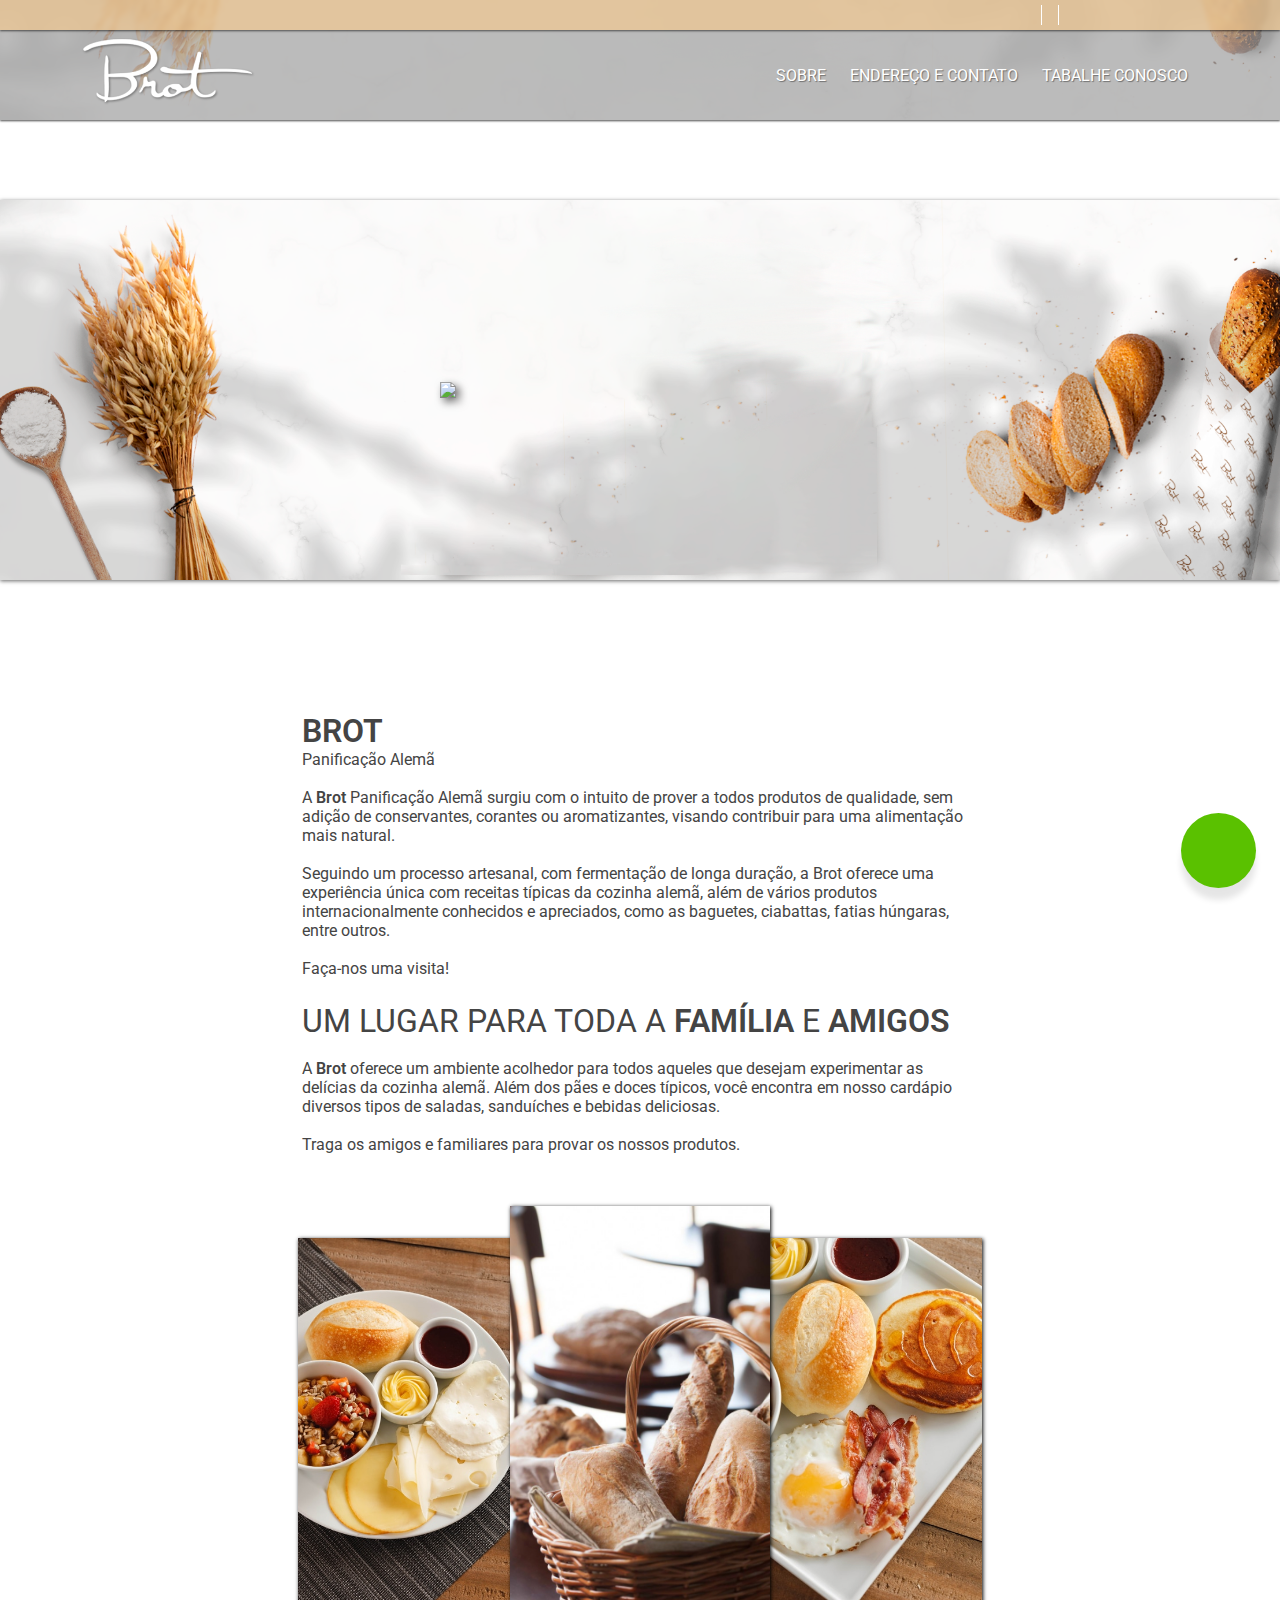
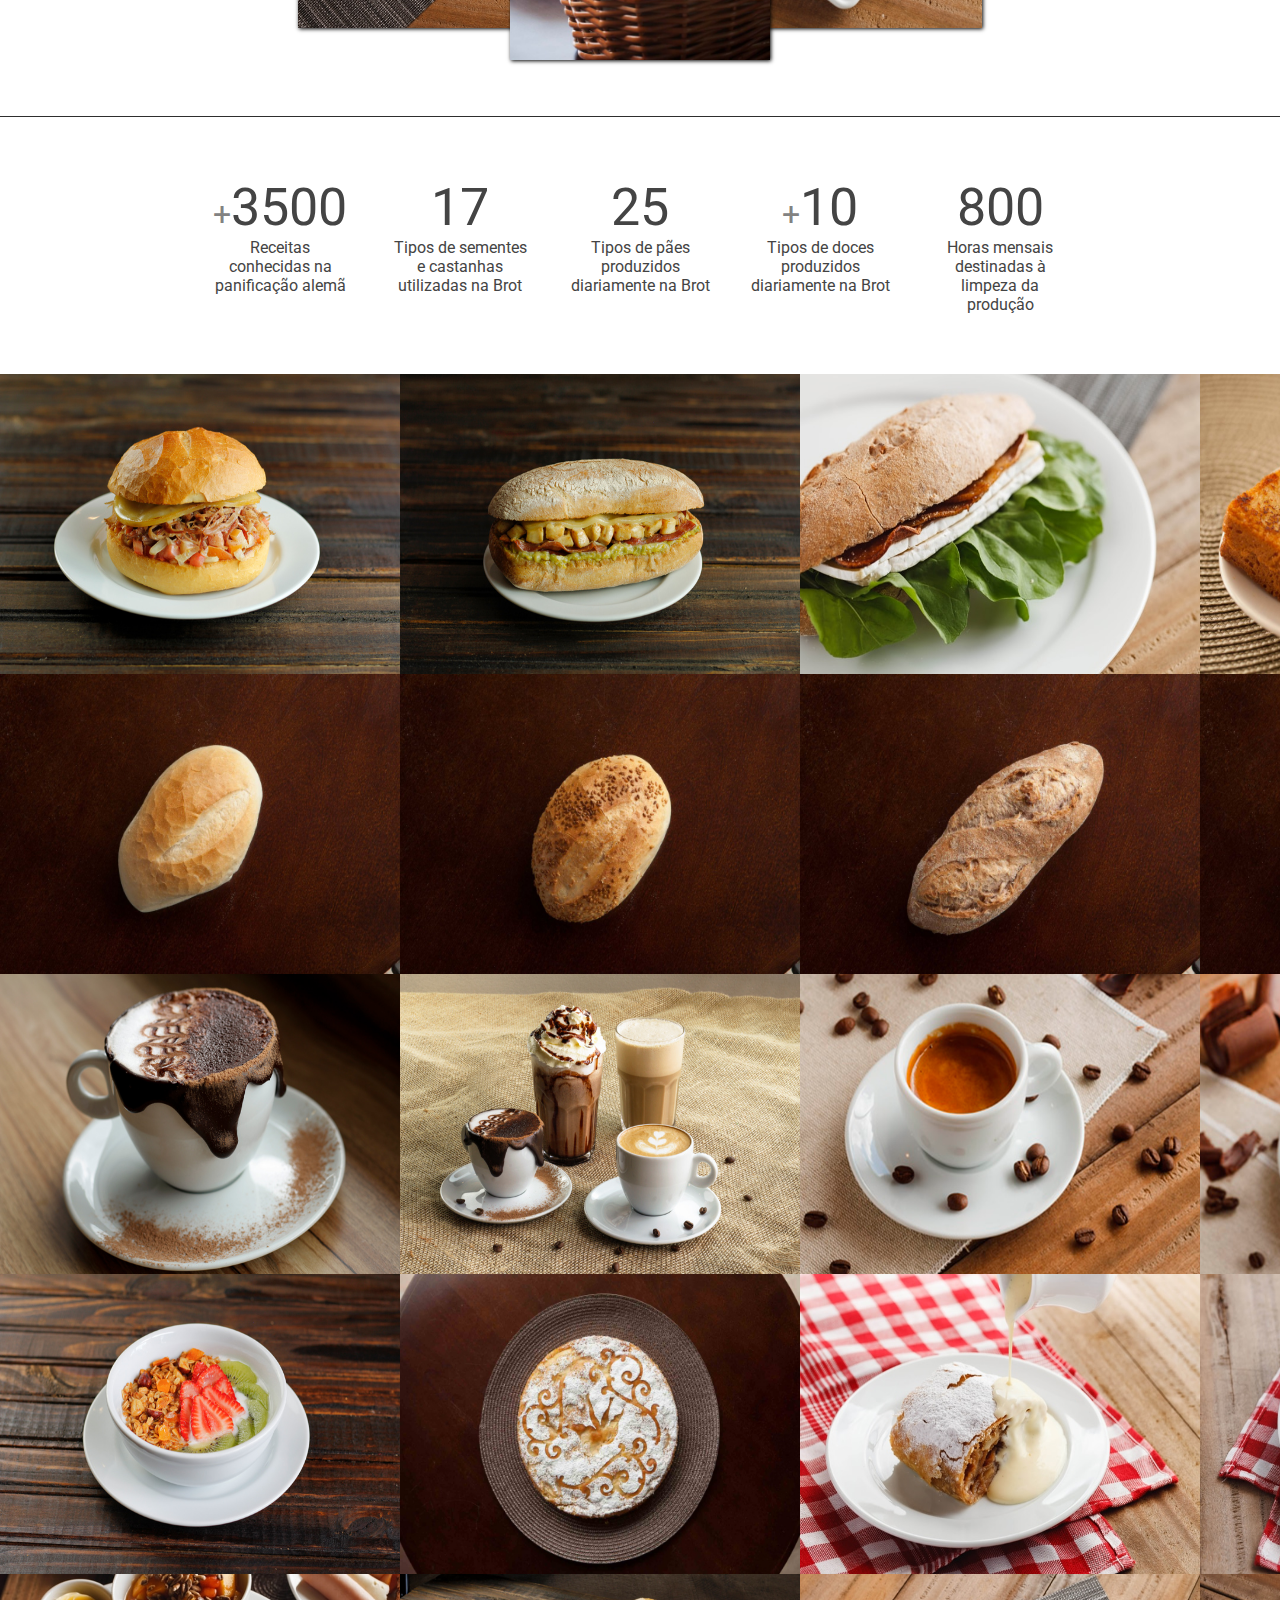
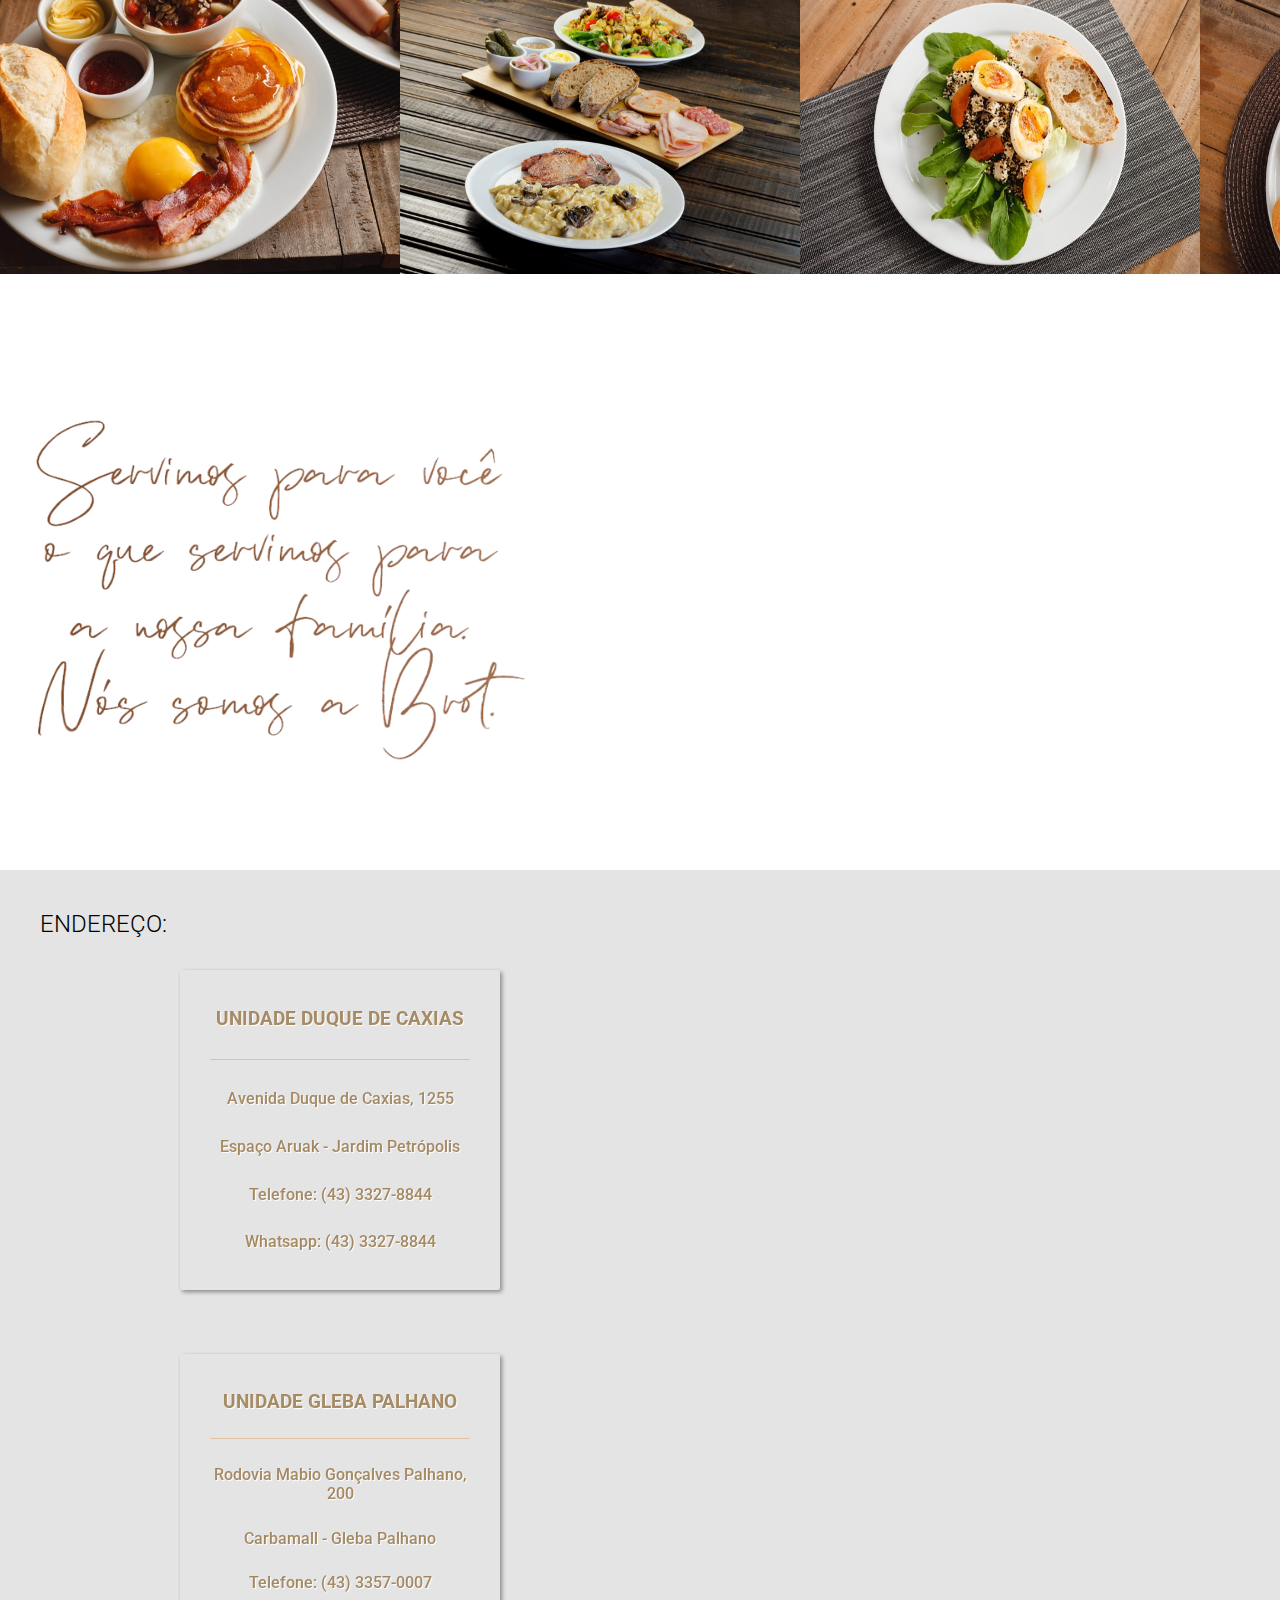
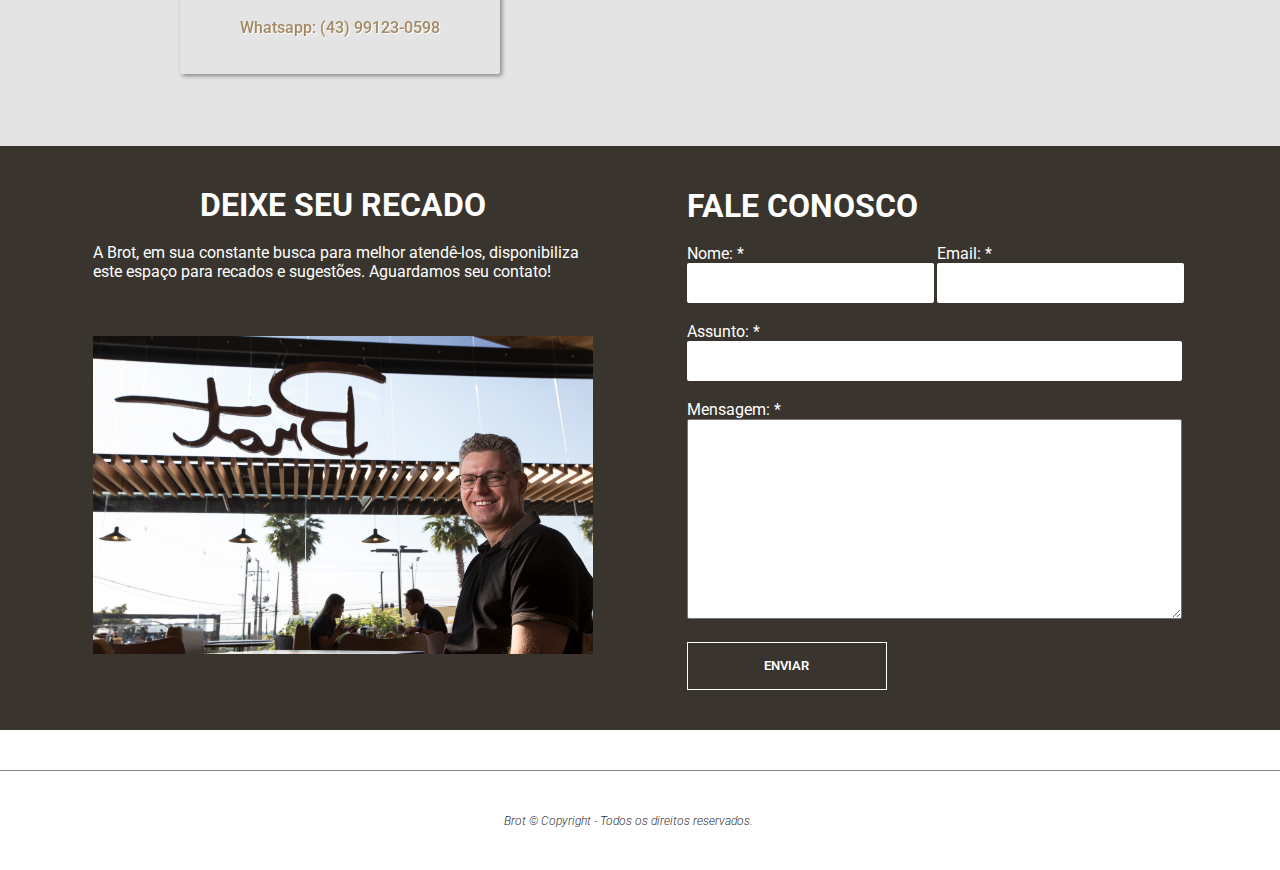
==== commit 22d9c802: "update" ====
--- a/index.html
+++ b/index.html
@@ -31,7 +31,7 @@
                 </div>
                 <div id="navbar-list">
                     <ul>
-                        <li><a href="#container-home">INICIO</a></li>
+                        <!-- <li><a href="#content-hero">INICIO</a></li> -->
                         <li><a href="#content-about">Sobre</a></li>
                         <li><a href="#content-address">Endereço e contato</a></li>
                         <li>Tabalhe Conosco</li>
@@ -245,20 +245,20 @@
                         <h1>FALE CONOSCO</h1>
                         <br>
                         <div id="name-email">
-                            <label for="">Nome: * 
-                                <input type="text">
+                            <label for="name">Nome: * 
+                                <input name="name" type="text">
                             </label>
-                            <label for="">Email: * 
-                                <input type="email">
+                            <label for="email">Email: * 
+                                <input name="email" type="email">
                             </label>
                         </div>
                         <br>
-                        <label for="">Assunto: * 
-                            <input type="text">
+                        <label for="assunto">Assunto: * 
+                            <input name="assunto" type="text">
                         </label>
                         <br>
-                        <label for="">Mensagem: * 
-                            <textarea></textarea>
+                        <label for="msg">Mensagem: * 
+                            <textarea name="msg"></textarea>
                         </label>
                         <br>
                         <button id="form-btn" type="submit">ENVIAR</button>
@@ -284,14 +284,44 @@
     
     <div id="popupwhats">
         <i class="fa-brands fa-whatsapp">
-            <div id='popupwhatsmodal'>
-                <div id="popupwhatsmodal-header"></div>
-            </div>
+        
         </i>
     </div>
+    <div id='popupwhatsmodal'>
+        <div id="popupwhatsmodal-header">
+            <h1><i class="fa-brands fa-whatsapp"></i> Brot</h1>
+        </div>
+        <div id="popupwhatsmodal-body">
+            <h4 class="faleconosco">Fale conosco</h4>
+            <a href="https://api.whatsapp.com/send?phone=554333278844">
+                <div>
+                    <p> Duque de Caxias </p> <i class="fa-brands fa-whatsapp"></i>
+                </div>
+            </a>
+            <a href="https://api.whatsapp.com/send?phone=5543991230598">
+                <div>
+                    <p> Gleba Fazenda Palhano </p><i class="fa-brands fa-whatsapp"></i> 
+                 </div>
+            </a>
+  
+        </div>
+    </div>
+
+    <div id="nav-hidden">
+        <div id="nav-hidden-btn"><i id="navclosebtn" class="fa-solid fa-circle-xmark"></i></div>
+        <ul>
+            <li><a href="#content-hero">INICIO</a></li>
+            <li><a href="#content-about">SOBRE</a></li>
+            <li><a href="#content-address">ENDEREÇO E CONTATO</a></li>
+        </ul>
+    </div>
+
+
 
 </body>
 
 
 <script src="./scripts/app.js"></script>
-</html>+</html>
+
+
--- a/styles/index.css
+++ b/styles/index.css
@@ -105,7 +105,8 @@
 #navbar-list-hidden {
     display: none;
     color: white;
-    font-size: 24px;
+    cursor: pointer;
+    font-size: 32px;
     text-shadow: 1px 1px 1px rgba(0, 0, 0, 0.4);
 }
 
@@ -379,6 +380,7 @@
 }
 #content-recado-left img {
     width: 500px;
+    margin: 36px 0px;
 }
 #name-email {display: flex;}
 #name-email label {
@@ -425,8 +427,9 @@
     width: 100%;
     height: 100px;
     margin-top: 40px;
-    background-color: rgba(223, 191, 148, 0.9);
-    /* color: white; */
+    border-top: 1px solid rgb(130, 130, 130);
+    /* background-color: rgba(223, 191, 148, 0.9); */
+    color: rgb(47, 47, 47);
     display: flex;
     justify-content: center;
     align-items: center;
@@ -437,6 +440,7 @@
 }
 footer i {
     margin: 4px;
+ 
 }
 #list-content-menu::-webkit-scrollbar {
 
@@ -484,6 +488,10 @@
     margin-left: -280px;
     transition: 0.4s;
     z-index: 1000;
+    bottom: 100px;
+    right: 24px;
+    flex-direction: column;
+
 }
 
 
@@ -493,10 +501,106 @@
     background-color: rgb(90,193,0);
     transition: 0.4s;
     opacity: 0;
-}
-
-
-
+    display: flex;
+    align-items: center;
+    padding-left: 32px;
+    color: white;
+}
+
+#popupwhatsmodal-header h1 {
+    font-size: 32px;
+}
+#popupwhatsmodal-body {
+    width: 100%;
+    /* background-color: red; */
+    height: 100%;
+    display: flex;
+      opacity: 0;
+    /* align-items: center; */
+    flex-direction: column;
+    justify-content: center;
+}
+#popupwhatsmodal-body h4 {
+    margin: 0px 12px;
+    font-weight: 300;
+    font-style: italic;
+    font-size: 14px;
+    color: #7f7e7d;
+
+}
+#popupwhatsmodal-body a {
+    text-decoration: none;
+}
+#popupwhatsmodal-body div {
+    width: 300px;
+    height: 80px;
+    margin: 12px;
+    border-radius: 4px;
+    display: flex;
+    justify-content:space-around
+    ;
+    align-items: center;
+    background-color: rgb(246, 247, 250);
+    color: rgb(57, 58, 72);
+    font-weight: 400;
+}
+#popupwhatsmodal-body div p {display: flex;justify-content: center;align-items: center;}
+#popupwhatsmodal-body div i {
+    font-size: 36px;
+    color: rgb(90,193,0);
+    padding: 12px;
+}
+
+
+#nav-hidden {
+    position: fixed;
+    width: 100vw;
+    height: 300px;
+    background-color: rgba(255, 255, 255, 0.7);
+    backdrop-filter: blur(4px);
+    top: 0;
+    transition: 0.4s;
+    transform: translatey(-300px);
+}
+#nav-hidden-btn {
+    /* background-color: red; */
+    display: flex;
+    padding: 24px;
+    justify-content: end;
+}
+#nav-hidden-btn i{
+    color: rgba(223, 191, 148, 1);
+    font-size: 36px;
+    text-shadow: 0px 0px 2px rgb(255, 255, 255);
+}
+
+
+#nav-hidden ul {
+    /* background-color: red; */
+    height: 200px;
+    width: 100%;
+    display: flex;
+    flex-direction: column;
+    justify-content: center;
+    align-items: center;
+}
+
+#nav-hidden ul li {
+    width: 100%;
+    display: flex;
+    align-items: center;
+
+    justify-content: center;
+    list-style: none;
+    height: 60px;
+    color: white;
+    font-weight: 500;
+    
+}
+#nav-hidden ul li a {
+    color: rgb(50, 50, 50);
+    text-decoration: none;
+}
 
 
 
@@ -594,4 +698,9 @@
 
         width: 350px;
     }
+
+    
+#popupwhatsmodal{
+    right: 12px;
+}
 }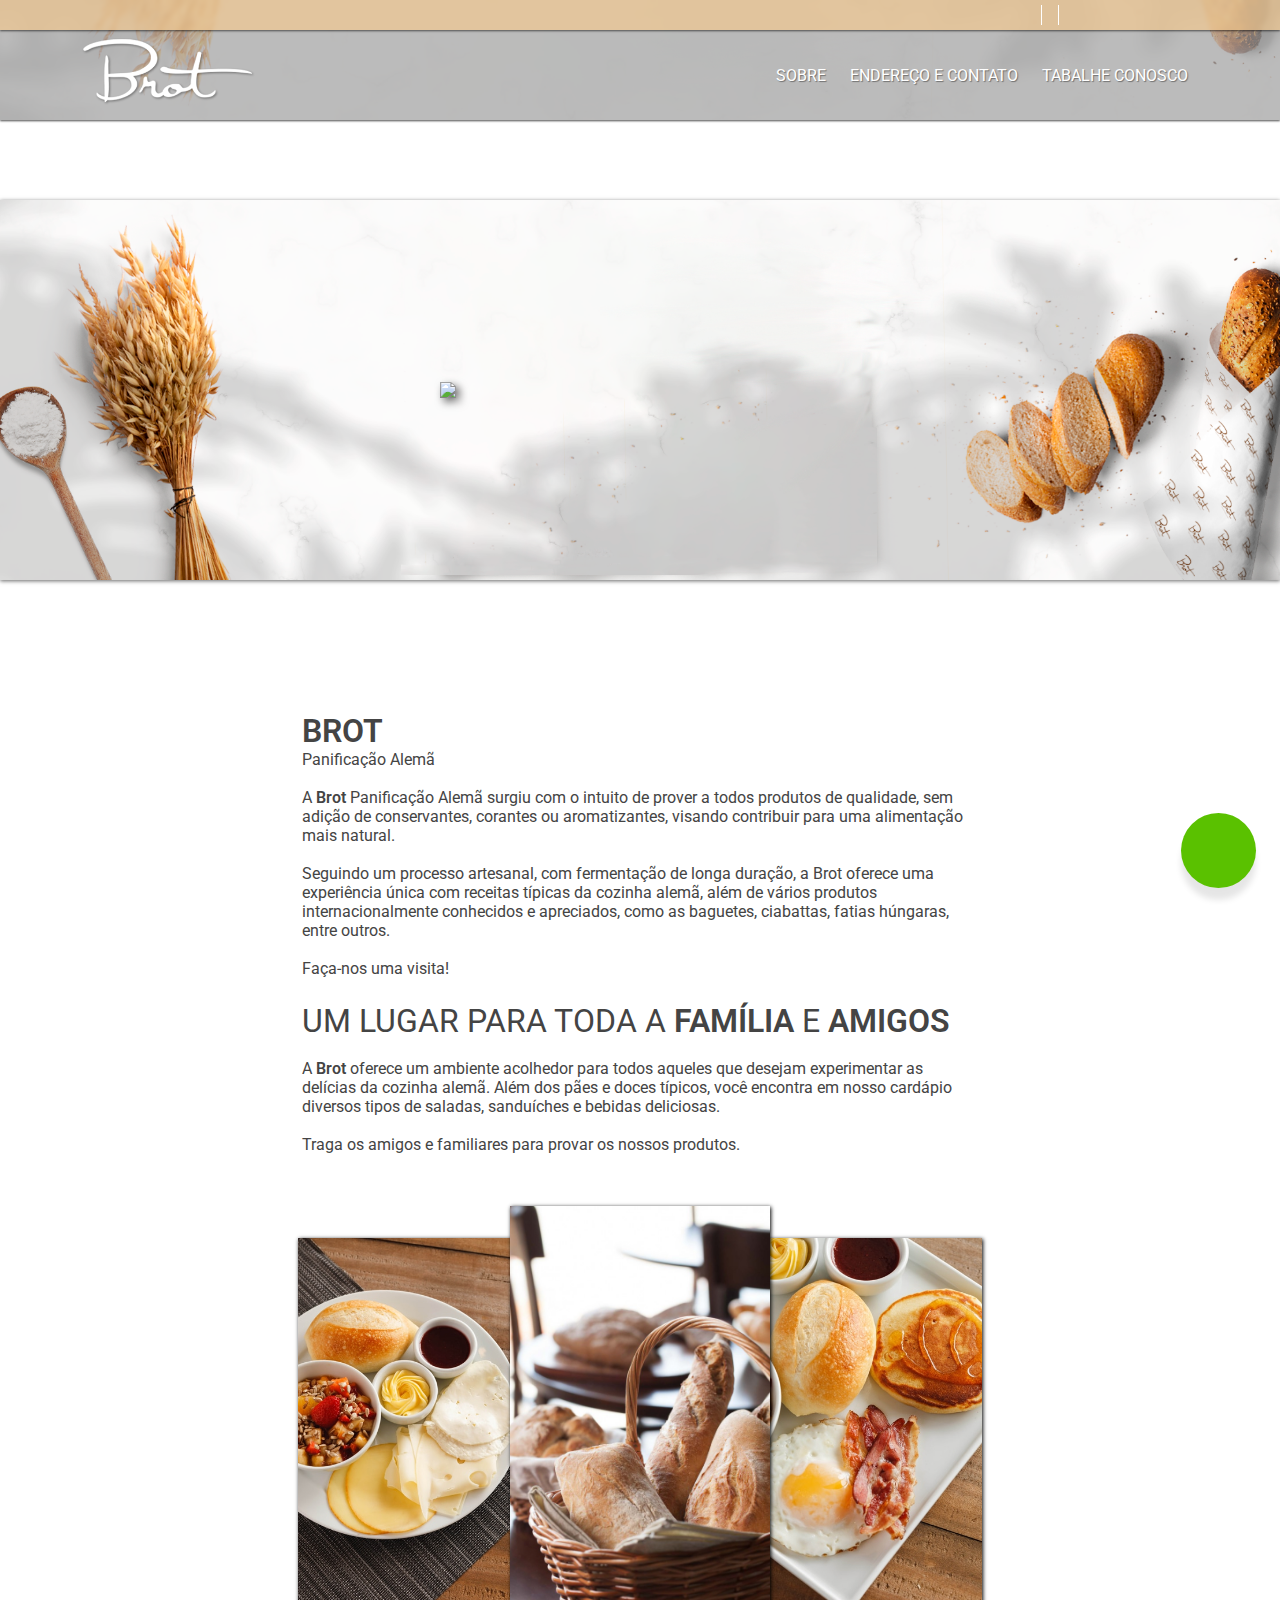
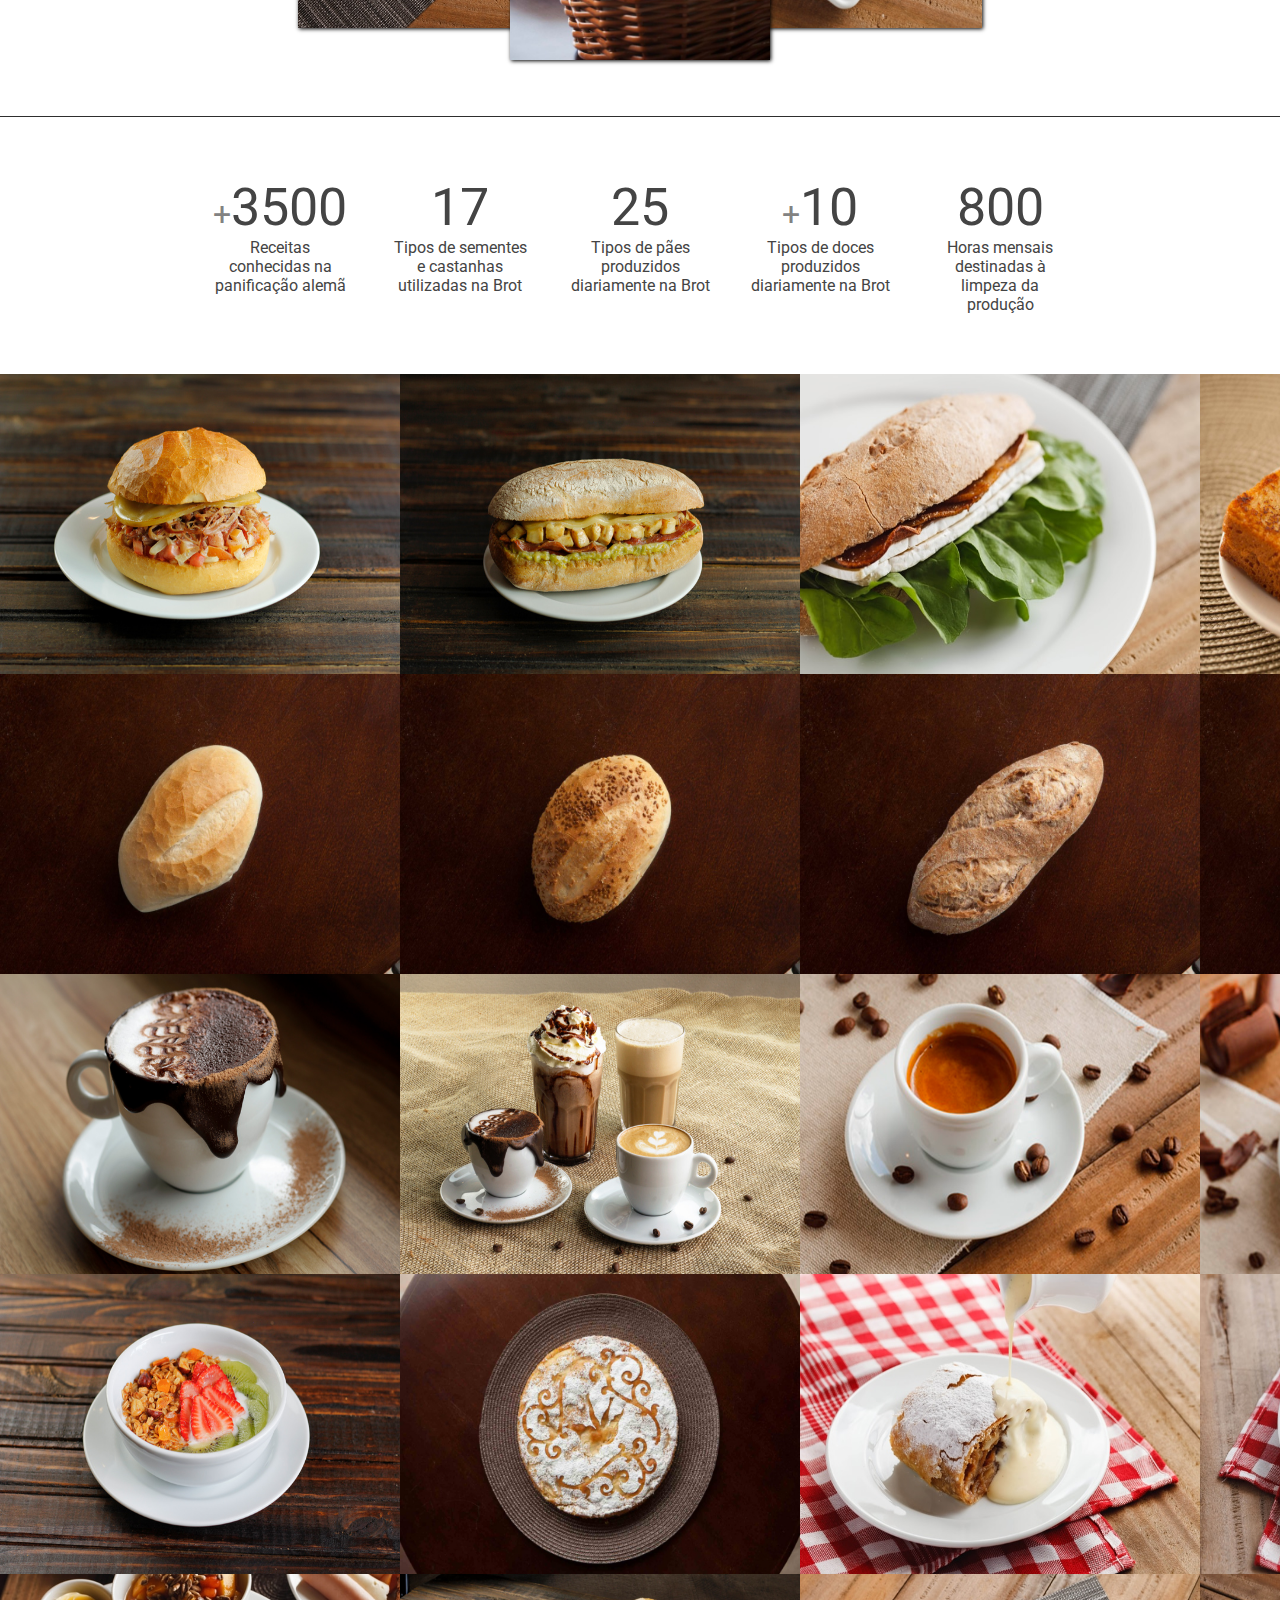
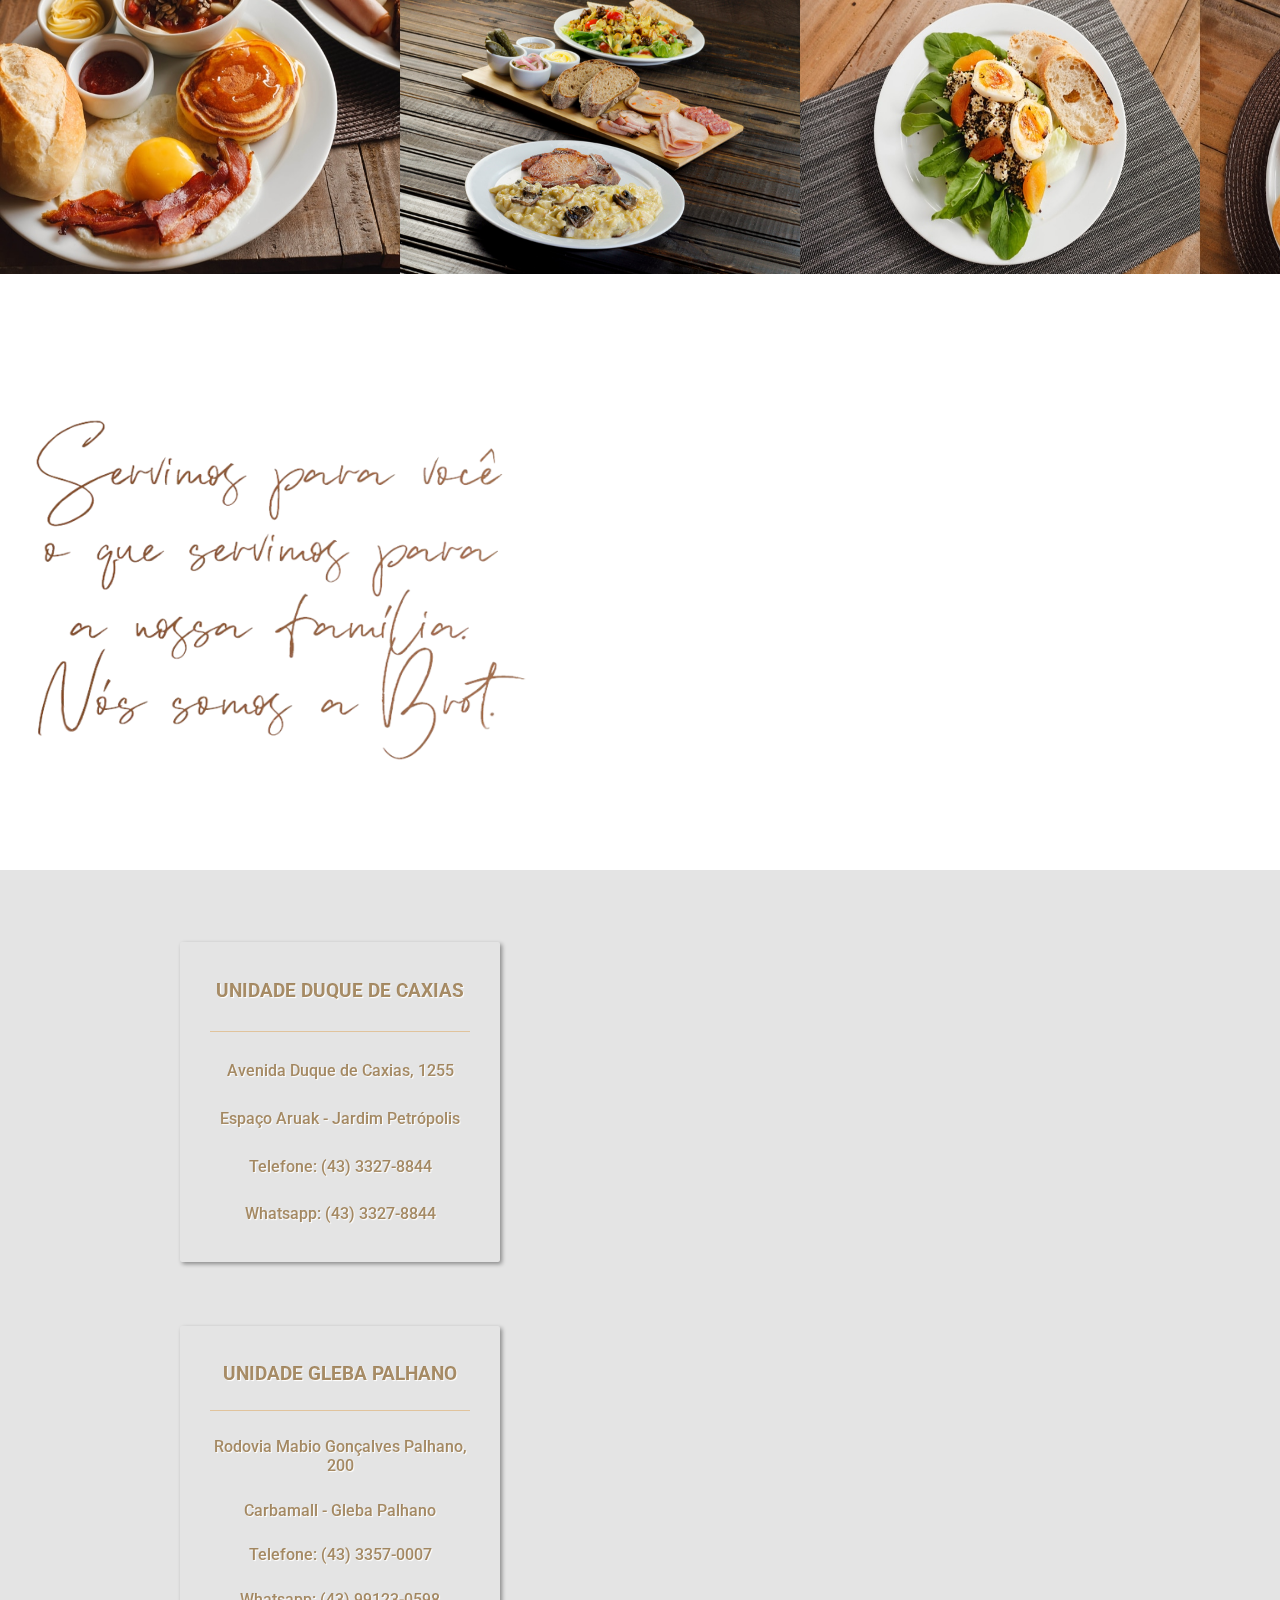
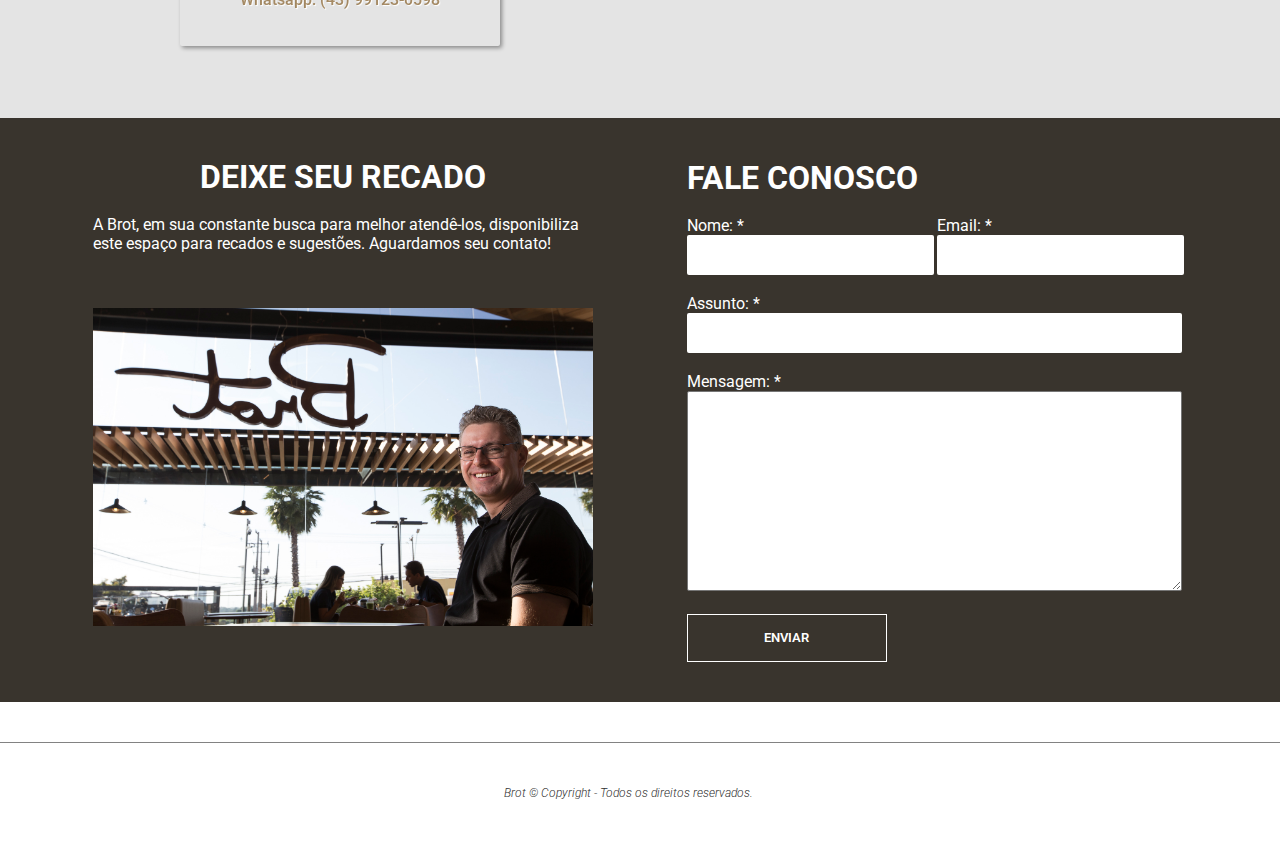
==== commit d8c4431d: "update" ====
--- a/index.html
+++ b/index.html
@@ -185,7 +185,7 @@
             </div>
 
             <div id="content-address">
-                <h2>ENDEREÇO:</h2>
+                <!-- <h2>ENDEREÇO:</h2> -->
                 <div id="content-address-imgs">
                     <div id="content-address-duque">
                         <div id="content-lousa">
@@ -246,22 +246,22 @@
                         <br>
                         <div id="name-email">
                             <label for="name">Nome: * 
-                                <input name="name" type="text">
+                                <input id='nomeemail'name="name" type="text" required>
                             </label>
                             <label for="email">Email: * 
-                                <input name="email" type="email">
+                                <input id='emailemail'name="email" type="email" required>
                             </label>
                         </div>
                         <br>
                         <label for="assunto">Assunto: * 
-                            <input name="assunto" type="text">
+                            <input id="subjectemail" name="assunto" type="text" required>
                         </label>
                         <br>
                         <label for="msg">Mensagem: * 
-                            <textarea name="msg"></textarea>
+                            <textarea id="messageemail" name="msg" required></textarea>
                         </label>
                         <br>
-                        <button id="form-btn" type="submit">ENVIAR</button>
+                        <button id="form-btn" type="submit" onclick="sendEmail()">ENVIAR</button>
                     </form>
                 </div>
     
@@ -322,6 +322,7 @@
 
 
 <script src="./scripts/app.js"></script>
+
 </html>
 
 
